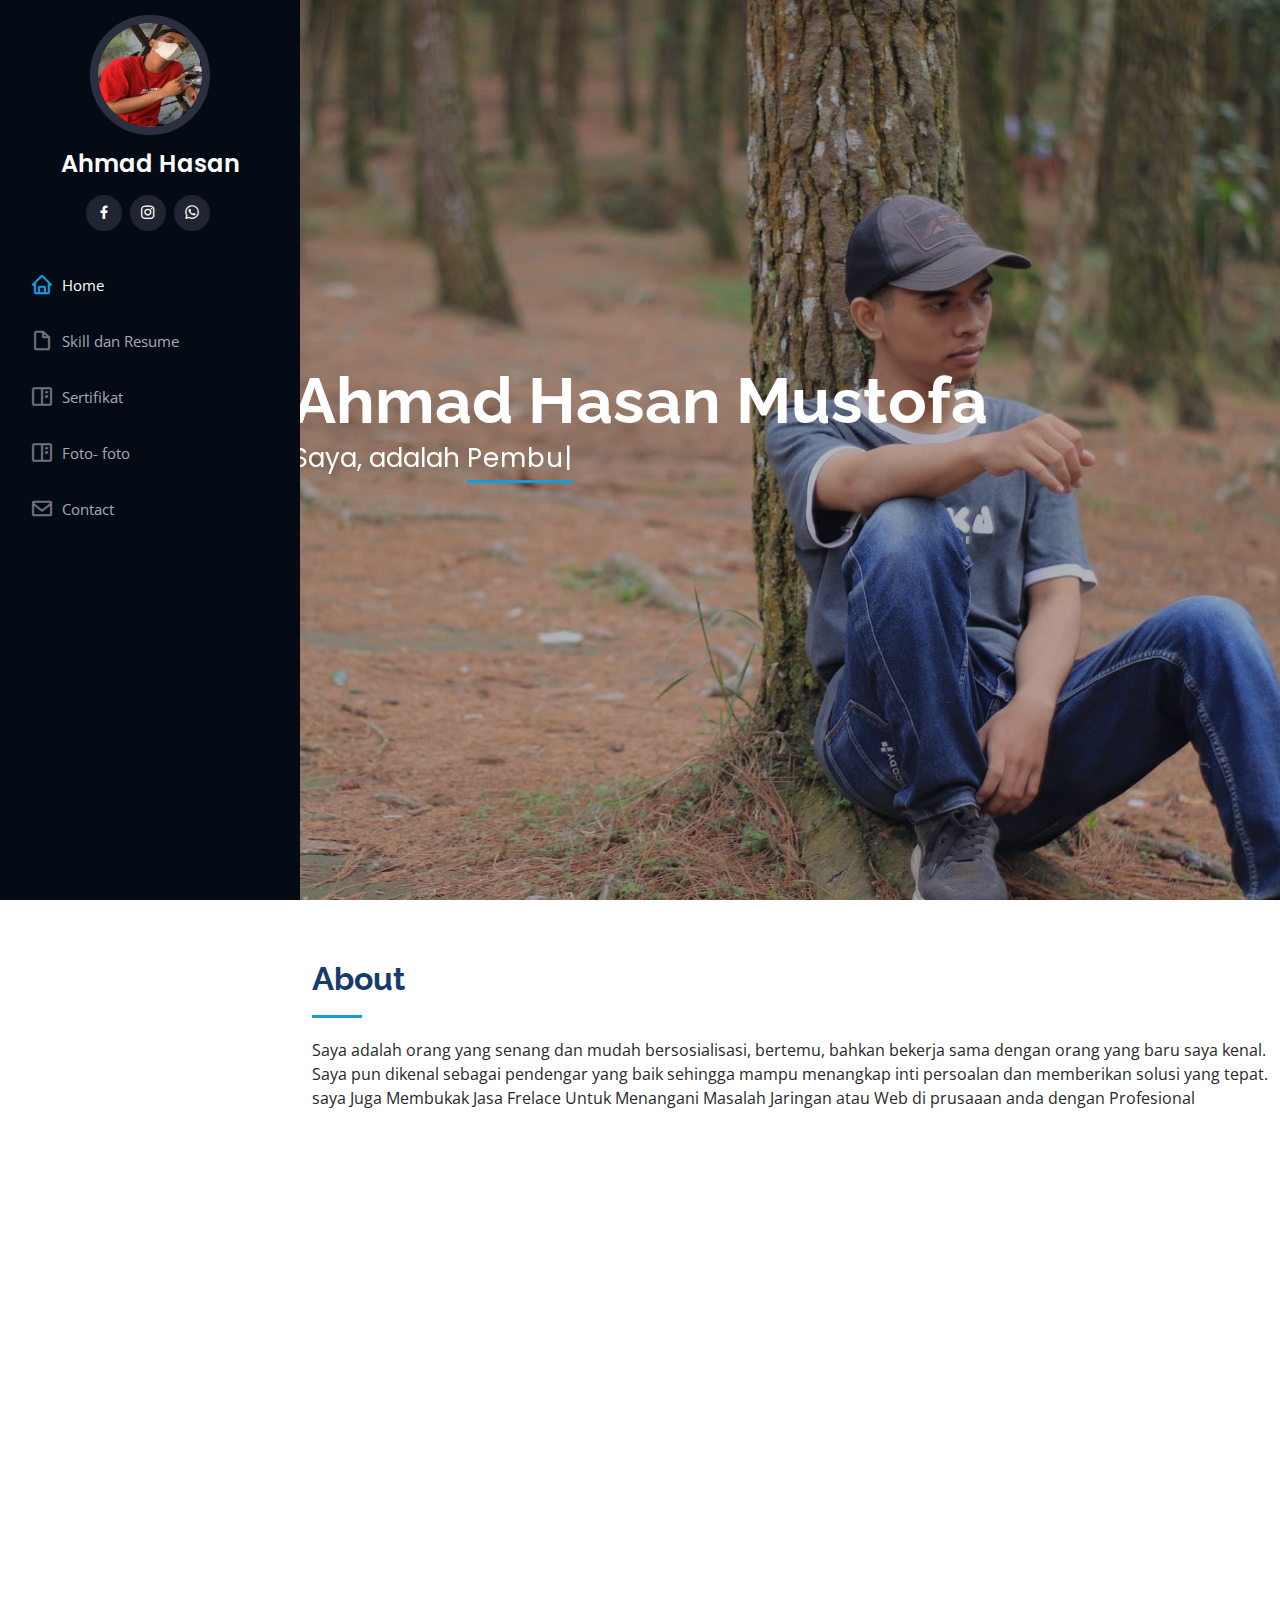
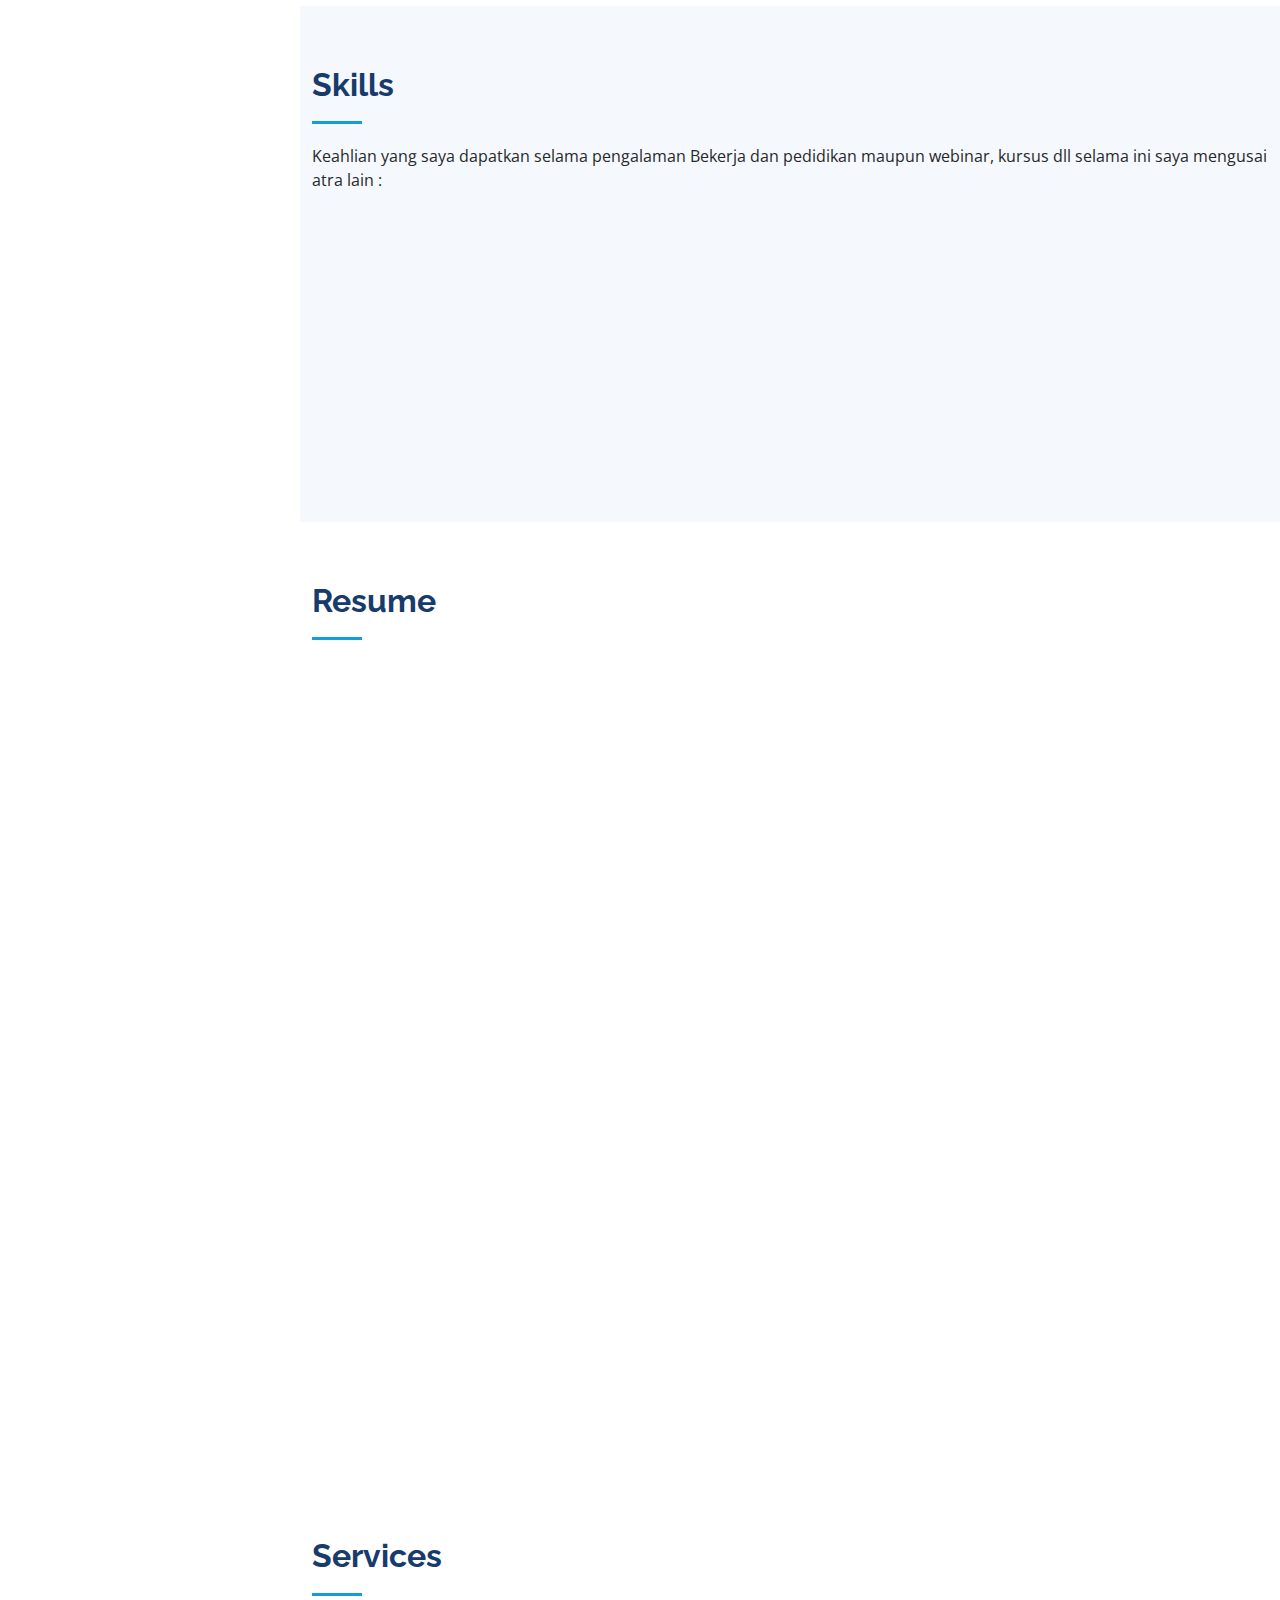
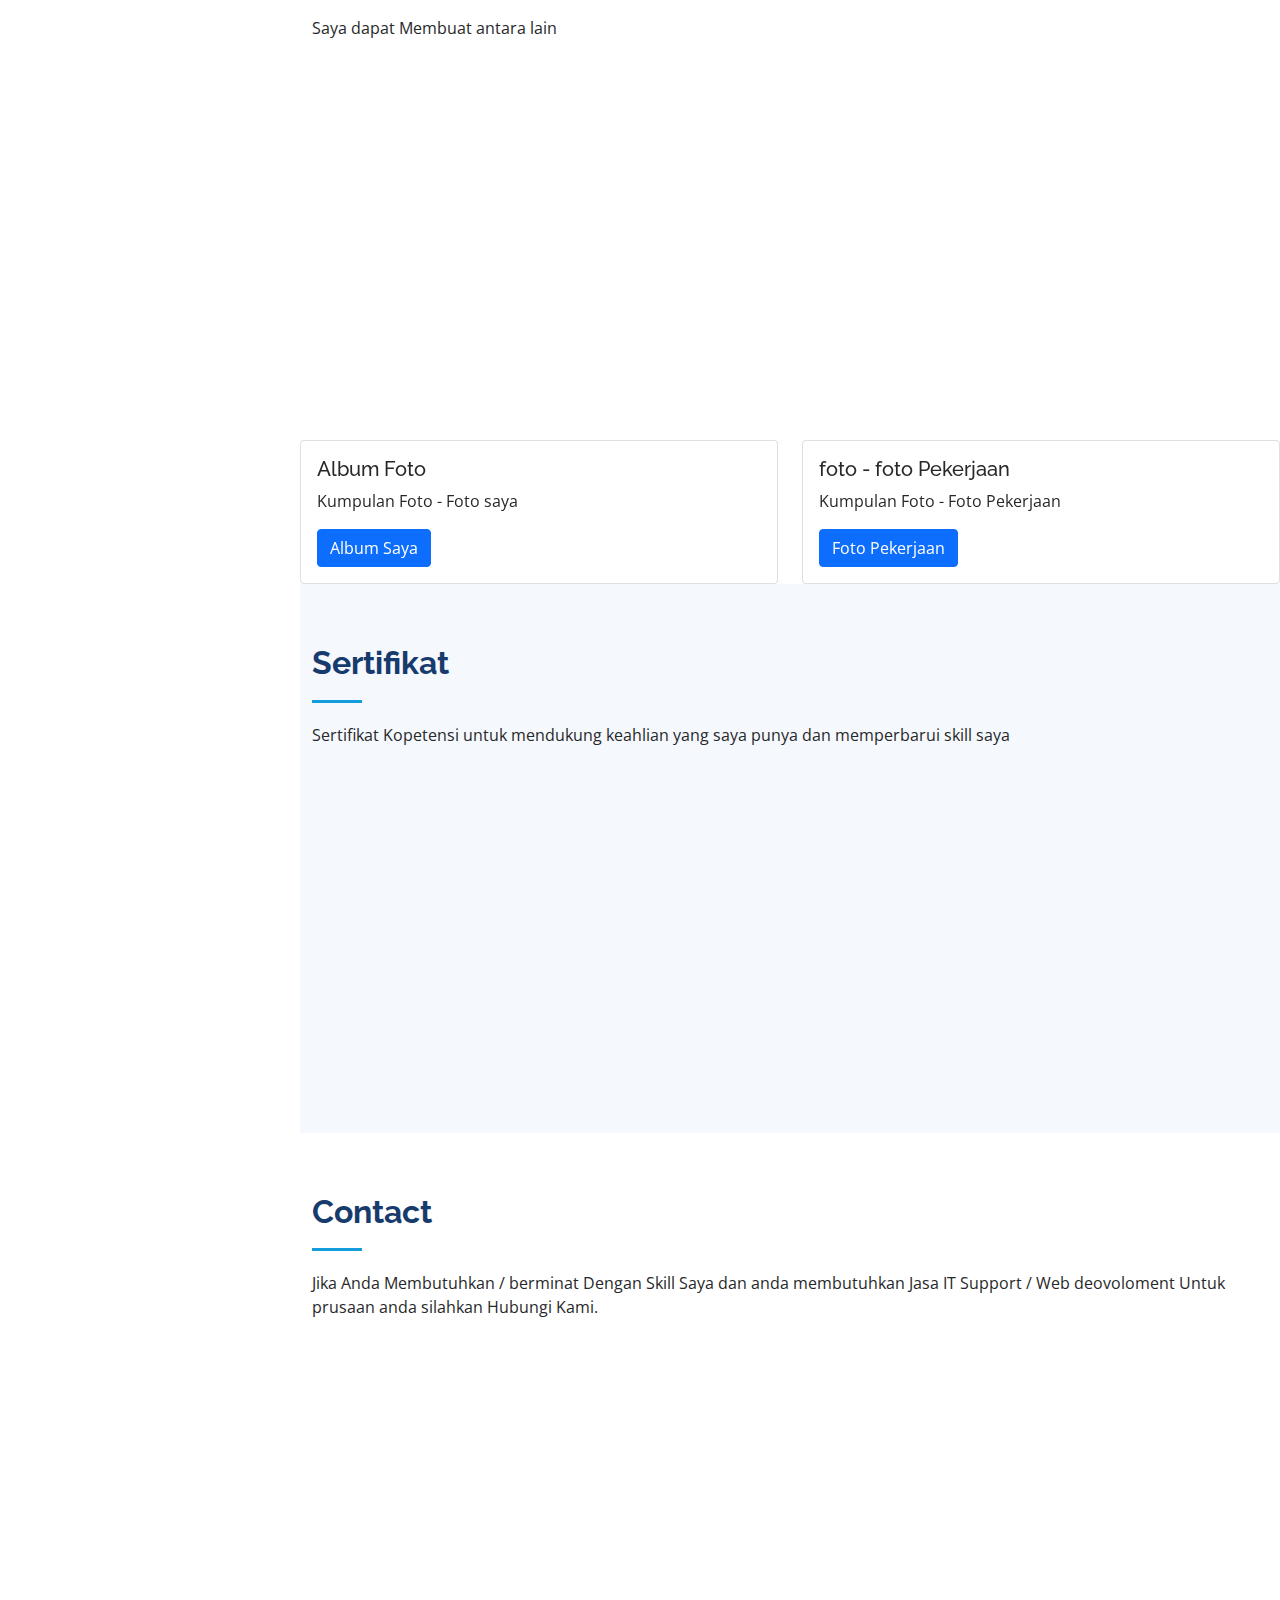
==== index.html @ 173250ea "menambahkan file" ====
<!DOCTYPE html>
<html lang="en">

<head>
  <meta charset="utf-8">
  <meta content="width=device-width, initial-scale=1.0" name="viewport">

  <title>Ahmad Hasan Mustofa</title>
  <meta content="Membuat Website Developer, IT Support dan Jaringan lokal daerah Sukoharjo, Solo dan Jawa Tengah " name="description">
  <meta content="IT SUPORT dan WEB Developer di Sukoharjo dan Solo " name="keywords">

  <!-- Favicons -->
  <link href="assets/img/favicon.png" rel="icon">
  <link href="assets/img/apple-touch-icon.png" rel="apple-touch-icon">

  <!-- Google Fonts -->
  <link href="https://fonts.googleapis.com/css?family=Open+Sans:300,300i,400,400i,600,600i,700,700i|Raleway:300,300i,400,400i,500,500i,600,600i,700,700i|Poppins:300,300i,400,400i,500,500i,600,600i,700,700i" rel="stylesheet">

  <!-- Vendor CSS Files -->
  <link href="assets/vendor/aos/aos.css" rel="stylesheet">
  <link href="assets/vendor/bootstrap/css/bootstrap.min.css" rel="stylesheet">
  <link href="assets/vendor/bootstrap-icons/bootstrap-icons.css" rel="stylesheet">
  <link href="assets/vendor/boxicons/css/boxicons.min.css" rel="stylesheet">
  <link href="assets/vendor/glightbox/css/glightbox.min.css" rel="stylesheet">
  <link href="assets/vendor/swiper/swiper-bundle.min.css" rel="stylesheet">

  <!-- Template Main CSS File -->
  <link href="assets/css/style2.css" rel="stylesheet">

</head>

<body>

  <!-- ======= Mobile nav toggle button ======= -->
  <i class="bi bi-list mobile-nav-toggle d-xl-none"></i>

  <!-- ======= Header ======= -->
  <header id="header">
    <div class="d-flex flex-column">

      <div class="profile">
        <img src="assets/img/Home/hasan2.jpg" alt="" class="img-fluid rounded-circle">
        <h1 class="text-light"><a href="index.html">Ahmad Hasan</a></h1>
        <div class="social-links mt-3 text-center">
          <a href="https://www.facebook.com/hasan.tjah.anarkiz" target='_blank'class="facebook"><i class="bx bxl-facebook"></i></a>
          <a href="https://www.instagram.com/hasanlagi/"target='_blank' class="instagram"><i class="bx bxl-instagram"></i></a>
          <a href="https://api.whatsapp.com/send?phone=+6282223122788&text=Halo%20saya%20dapat%20nomer%20dari%20web"target='_blank' class="whatsapp"><i class="bx bxl-whatsapp"></i></a>
        </div>
      </div>

      <nav id="navbar" class="nav-menu navbar">
        <ul>
          <li><a href="#hero" class="nav-link scrollto active"><i class="bx bx-home"></i> <span>Home</span></a></li>
          <li><a href="#skills" class="nav-link scrollto"><i class="bx bx-file-blank"></i> <span>Skill dan Resume</span></a></li>
          <li><a href="#portfolio" class="nav-link scrollto"><i class="bx bx-book-content"></i> <span>Sertifikat</span></a></li>
          <li><a href="fotosaya.html" class="nav-link scrollto"><i class="bx bx-book-content"></i> <span>Foto- foto</span></a></li>
          <li><a href="#contact" class="nav-link scrollto"><i class="bx bx-envelope"></i> <span>Contact</span></a></li>
        </ul>
      </nav><!-- .nav-menu -->
    </div>
  </header><!-- End Header -->

  <!-- ======= Hero Section ======= -->
  <section id="hero" class="d-flex flex-column justify-content-center align-items-center">
    <div class="hero-container" data-aos="fade-in">
      <h1>Ahmad Hasan Mustofa</h1>
      <p>Saya, adalah <span class="typed" data-typed-items="Pembuat Website, IT Support, Networking, Web Devolopment"></span></p>
    </div>
  </section><!-- End Hero -->

  <main id="main">

    <!-- ======= About Section ======= -->
    <section id="about" class="about">
      <div class="container">

        <div class="section-title">
          <h2>About</h2>
          <p>Saya adalah orang yang senang dan mudah bersosialisasi, bertemu, bahkan bekerja sama dengan orang yang baru saya kenal. Saya pun dikenal sebagai pendengar yang baik sehingga mampu menangkap inti persoalan dan memberikan solusi yang tepat.</p>
          <p> saya Juga Membukak Jasa Frelace Untuk Menangani Masalah Jaringan atau Web di prusaaan anda dengan Profesional </p>       
        </div>
        </div>

        <div class="row">
          <div class="col-lg-4" data-aos="fade-right">
            <img src="assets/img/Home/profil.jpg" class="img-fluid" alt="">
          </div>
          <div class="col-lg-8 pt-4 pt-lg-0 content" data-aos="fade-left">
            <h3>IT Support &amp; Web Developer.</h3>
            <p class="fst-italic">
              saya adalah Web Developed dan IT Suport , yang Mempunyai Skill dalam Bidang website dan Networking  dan Keamnaan Di bidang Jaringan 
           ,,Jika Anda Membutuhkan Jasa Saya Silahkan Hubungi Saya Dengan contact Saya nomer Di bawah Atau email di bawah ini
            </p>
            <div class="row">
              <div class="col-lg-6">
                <ul>
                  <li><i class="bi bi-chevron-right"></i> <strong>Birthday:</strong> <span>30 November 2000</span></li>
                  <li><i class="bi bi-chevron-right"></i> <strong>Website:</strong> <span>ahmadhasan.my.id</span></li>
                  <li><i class="bi bi-chevron-right"></i> <strong>age:</strong> <span>20</span></li>
                  <li><i class="bi bi-chevron-right"></i> <strong>City:</strong> <span>Sukoharjo, Jawa Tengah</span></li>
                </ul>
              </div>
              <div class="col-lg-6">
                <ul>
                  <li><i class="bi bi-chevron-right"></i> <strong>Phone</strong> <span>082223122788</span></li>
                  <li><i class="bi bi-chevron-right"></i> <strong>email 1</strong> <span>email@ahmadhasan.my.id</span></li>
                  <li><i class="bi bi-chevron-right"></i> <strong>email 2</strong> <span>adhasan02@gmail.com</span></li>
                  <li><i class="bi bi-chevron-right"></i> <strong>Freelance:</strong> <span>Available</span></li>
                </ul>
              </div>
            </div>
            <p>
              Itu Sekilas Dari daftar Riwayat Saya Jika Bapak/ ibuk masih ingin mengetahui Lebih banyak silahkan Download CV Saya di bawah Ini .
            </p>
           
          <a class="btn btn-primary" href="https://drive.google.com/file/d/1rYKTp8DIFWR2DhjDLa9i8Gs9VUdylpmI/view?usp=sharing"target='_blank' role="button">Lihat / Download CV Saya</a>
          </div>
        </div>
         
      </div>
    </section><!-- End About Section -->

    <!-- ======= Skills Section ======= -->
    <section id="skills" class="skills section-bg">
      <div class="container">

        <div class="section-title">
          <h2>Skills</h2>
          <p>Keahlian yang saya dapatkan selama pengalaman Bekerja dan pedidikan maupun webinar, kursus dll selama ini saya mengusai atra lain :</p>
        </div>

        <div class="row skills-content">

          <div class="col-lg-6" data-aos="fade-up">

            <div class="progress">
              <span class="skill">HTML <i class="val">100%</i></span>
              <div class="progress-bar-wrap">
                <div class="progress-bar" role="progressbar" aria-valuenow="100" aria-valuemin="0" aria-valuemax="100"></div>
              </div>
            </div>

            <div class="progress">
              <span class="skill">CSS <i class="val">90%</i></span>
              <div class="progress-bar-wrap">
                <div class="progress-bar" role="progressbar" aria-valuenow="90" aria-valuemin="0" aria-valuemax="100"></div>
              </div>
            </div>

           <div class="progress">
              <span class="skill">PHP <i class="val">90%</i></span>
              <div class="progress-bar-wrap">
                <div class="progress-bar" role="progressbar" aria-valuenow="90" aria-valuemin="0" aria-valuemax="100"></div>
              </div>
            </div>

            <div class="progress">
              <span class="skill">JavaScript <i class="val">75%</i></span>
              <div class="progress-bar-wrap">
                <div class="progress-bar" role="progressbar" aria-valuenow="75" aria-valuemin="0" aria-valuemax="100"></div>
              </div>
            </div>
          </div>

          <div class="col-lg-6" data-aos="fade-up" data-aos-delay="100">

            <div class="progress">
              <span class="skill">WordPress/CMS<i class="val">90%</i></span>
              <div class="progress-bar-wrap">
                <div class="progress-bar" role="progressbar" aria-valuenow="90" aria-valuemin="0" aria-valuemax="100"></div>
              </div>
            </div>

            <div class="progress">
              <span class="skill">Jaringan <i class="val">80%</i></span>
              <div class="progress-bar-wrap">
                <div class="progress-bar" role="progressbar" aria-valuenow="80" aria-valuemin="0" aria-valuemax="100"></div>
              </div>
            </div>

            <div class="progress">
              <span class="skill">LINUX <i class="val">80%</i></span>
              <div class="progress-bar-wrap">
                <div class="progress-bar" role="progressbar" aria-valuenow="80" aria-valuemin="0" aria-valuemax="100"></div>
              </div>
            </div>

        <div class="progress">
              <span class="skill">Mikrotik <i class="val">85%</i></span>
              <div class="progress-bar-wrap">
                <div class="progress-bar" role="progressbar" aria-valuenow="85" aria-valuemin="0" aria-valuemax="100"></div>
          </div>

        </div>

      </div>
    </section><!-- End Skills Section -->

    <!-- ======= Resume Section ======= -->
    <section id="resume" class="resume">
      <div class="container">

        <div class="section-title">
          <h2>Resume</h2>
        </div>

        <div class="row">
          <div class="col-lg-6" data-aos="fade-up">
            <h3 class="resume-title">Tentang</h3>
            <div class="resume-item pb-0">
              <h4>Ahmad Hasan Mustofa</h4>
              <p><em>Pengembang web dan IT support  </em></p>
              <ul>
              </ul>
            </div>

            <h3 class="resume-title">Pendidikan </h3>
            <div class="resume-item">
              <h4>SD MiM Sonorejo </h4>
              <h5>2007 - 2013</h5>
              <p><em>SD MIM Sonorejo Sukoharjo</em></p>
              <p>Saya Belajaar Di SD selama 6 Tahun dengan nilai </p>
            </div>
            <div class="resume-item">
              <h4>SMP Muhammadiya 1 Sukoharjo</h4>
              <h5>2013 - 2016</h5>
              <p><em>Sekolah Swasta </em></p>
              <p>saya menempuh Pendidikan SMP selama 3 tahun </p>
            </div>
            <div class="resume-item">
              <h4>SMK Muhammadiya 1 Sukoharjo</h4>
              <h5>2016 - 2019</h5>
              <p><em>Sekolah Swasta </em></p>
              <p>saya menempuh Pendidikan SMK  selama 3 tahun </p>
            </div>
          </div>
          <div class="col-lg-6" data-aos="fade-up" data-aos-delay="100">
            <h3 class="resume-title"> </h3>
            <div class="resume-item">
              <h4>Kuliah Universitas Duta Bangsa</h4>
              <h5>2020 - sekarang</h5>
              <p><em>UDB Teknik Informatika </em></p>
              <ul>
                <li>Sekarang saya Kuliah Di universitas Duta Bangsa Mengambil Jurusan Teknik Informatika S1</li>
                <li> saya mengabil Kuliah Malam Karena saya kuliah di sambil kerja </li>

              </ul>
            </div>
            <h3 class="resume-title"> Pekerjaan </h3>
            <div class="resume-item">
              <h4>Staff Oprator CNC </h4>
              <h5>2019 - 2020</h5>
              <p><em>Saya bekerja perdana menjadi oprator cnc</em></p>
              <ul>
                <li>Saya bekerja selama 1 tahun di PT COVEMORE INTERNASIONAL INDONESIA sebagai oprator mesin cnc.</li>
              </ul>
            </div>
            <div class="resume-item">
              <h4>Staff IT dan networking </h4>
              <h5>2020 - sampe sekarang </h5>
              <p><em>Saya bekerja sebagai netwoking dan web debug</em></p>
              <ul>
                <li>Saya Bekerja selaa 1 tahun lebih di Solofiber sebagai staff IT </li>
          </div>
        </div>

      </div>
    </section><!-- End Resume Section -->


    <!-- ======= Services Section ======= -->
    <section id="services" class="services">
      <div class="container">

        <div class="section-title">
          <h2>Services</h2>
          <p>Saya dapat Membuat antara lain</p>
        </div>

        <div class="row">
          <div class="col-lg-4 col-md-6 icon-box" data-aos="fade-up">
            <div class="icon"><i class="bi bi-briefcase"></i></div>
            <h4 class="title"><a href="">Membuat Sistem Jaringan Lokal </a></h4>
            <p class="description">membuat Sistem jaringan LOcal satu kantor dengan lAN dan JAringan wireless .</p>
          </div>
          <div class="col-lg-4 col-md-6 icon-box" data-aos="fade-up" data-aos-delay="100">
            <div class="icon"><i class="bi bi-card-checklist"></i></div>
            <h4 class="title"><a href="">Membuat Server </a></h4>
            <p class="description">Membulding server dengan basis linux server / windows server </p>
          </div>
          <div class="col-lg-4 col-md-6 icon-box" data-aos="fade-up" data-aos-delay="200">
            <div class="icon"><i class="bi bi-bar-chart"></i></div>
            <h4 class="title"><a href="">Set Up Mikrotik</a></h4>
            <p class="description">Setting Mikrotik dari awal Sampai running dengan settingan basic hingga pro </p>
          </div>
          <div class="col-lg-4 col-md-6 icon-box" data-aos="fade-up" data-aos-delay="300">
            <div class="icon"><i class="bi bi-binoculars"></i></div>
            <h4 class="title"><a href="">membuat website </a></h4>
            <p class="description">membuat website toko online / promosi perusahaan yang anda miliki </p>
          </div>
          <div class="col-lg-4 col-md-6 icon-box" data-aos="fade-up" data-aos-delay="400">
            <div class="icon"><i class="bi bi-brightness-high"></i></div>
            <h4 class="title"><a href="">Keamanan Jaringan </a></h4>
            <p class="description">memperkuat Keamanan di dalam jaringan anda agar tidak gampang diretas oleh orang lain </p>
          </div>
          <div class="col-lg-4 col-md-6 icon-box" data-aos="fade-up" data-aos-delay="500">
            <div class="icon"><i class="bi bi-calendar4-week"></i></div>
            <h4 class="title"><a href="">memperbaiki website </a></h4>
            <p class="description">saya juga dapat memperbaiki website yang sudah lamban atau di hack seorang</p>
          </div>
        </div>

      </div>
    </section><!-- End Services Section -->

    <!--start Buton Foto-->
    <div class="row">
  <div class="col-sm-6">
    <div class="card">
      <div class="card-body">
        <h5 class="card-title">Album Foto </h5>
        <p class="card-text">Kumpulan Foto - Foto saya </p>
        <a href="#" class="btn btn-primary">Album Saya</a>
      </div>
    </div>
  </div>
  <div class="col-sm-6">
    <div class="card">
      <div class="card-body">
        <h5 class="card-title">foto - foto Pekerjaan </h5>
        <p class="card-text">Kumpulan Foto - Foto Pekerjaan </p>
        <a href="fotopekerjaan.html" class="btn btn-primary">Foto Pekerjaan </a>
      </div>
    </div>
  </div>
</div>
    <!--end buton foto -->

    <!-- ======= Portfolio Section ======= -->
    <section id="portfolio" class="portfolio section-bg">
      <div class="container">

        <div class="section-title">
          <h2>Sertifikat</h2>
          <p>Sertifikat Kopetensi untuk mendukung keahlian yang saya punya dan memperbarui skill saya </p>
        </div>

        <div class="row" data-aos="fade-up">
          <div class="col-lg-12 d-flex justify-content-center">
            <ul id="portfolio-flters">
            </ul>
          </div>
        </div>

        <div class="row portfolio-container" data-aos="fade-up" data-aos-delay="100">

          <div class="col-lg-4 col-md-6 portfolio-item filter-app">
            <div class="portfolio-wrap">
              <img src="assets/img/sertifikat/sertifikat1.png" class="img-fluid" alt="">
              <div class="portfolio-links">
                <a href="assets/img/sertifikat/sertifikat1.png" data-gallery="portfolioGallery" class="portfolio-lightbox" title="sertifikat 1"><i class="bx bx-plus"></i></a>
              </div>
            </div>
          </div>

          <div class="col-lg-4 col-md-6 portfolio-item filter-web">
            <div class="portfolio-wrap">
              <img src="assets/img/sertifikat/sertifikat2.png" class="img-fluid" alt="">
              <div class="portfolio-links">
                <a href="assets/img/sertifikat/sertifikat2.png" data-gallery="portfolioGallery" class="portfolio-lightbox" title="sertifikat 2"><i class="bx bx-plus"></i></a>
              </div>
            </div>
          </div>

          <div class="col-lg-4 col-md-6 portfolio-item filter-web">
            <div class="portfolio-wrap">
              <img src="assets/img/sertifikat/sertifikat3.jpg" class="img-fluid" alt="">
              <div class="portfolio-links">
                <a href="assets/img/sertifikat/sertifikat3.jpg" data-gallery="portfolioGallery" class="portfolio-lightbox" title="TOIC"><i class="bx bx-plus"></i></a>
              </div>
            </div>
          </div>


              </div>
            </div>
          </div>

        </div>

      </div>
    </section><!-- End Portfolio Section -->


    <!-- ======= Contact Section ======= -->
    <section id="contact" class="contact">
      <div class="container">

        <div class="section-title">
          <h2>Contact</h2>
          <p>Jika Anda Membutuhkan / berminat Dengan Skill Saya dan anda membutuhkan Jasa IT Support / Web deovoloment Untuk prusaan anda silahkan Hubungi Kami.</p>
        </div>

        <div class="row" data-aos="fade-in">

          <div class="col-lg-5 d-flex align-items-stretch">
            <div class="info">
              <div class="address">
                <i class="bi bi-geo-alt"></i>
                <h4>Location:</h4>
                <p>Sukoharjo , Kab. Sukoharjo , Jawa Tengah </p>
              </div>

              <div class="email">
                <i class="bi bi-envelope"></i>
                <h4>Email 1 :</h4>
                <p>email@ahmadhasan.my.id</p>
              </div>

              <div class="email">
                <i class="bi bi-envelope"></i>
                <h4>email 2 :</h4>
                <p>adhasan02@gmail.com</p>
              </div>

              
            </div>

          </div>

          <div class="col-lg-7 mt-5 mt-lg-0 d-flex align-items-stretch">
            <div class="info">
              <div class="phone">
                <i class="bi bi-phone"></i>
                <h4>Nomer :</h4>
                <p>082223122788</p>
              </div>

              <div class="Phone">
                <i class="bi bi-whatsapp"></i>
                <h4>whatsapp:</h4>
                <p>082223122788</p>
              </div>

              <div class="phone">
                <i class="bi bi-telegram"></i>
                <h4>id telegram:</h4>
                <p>@hasanlagi</p>
              </div>

             
            </div>

            </form>
          </div>

        </div>

      </div>
    </section><!-- End Contact Section -->

  </main><!-- End #main -->

  <a href="#" class="back-to-top d-flex align-items-center justify-content-center"><i class="bi bi-arrow-up-short"></i></a>

  <!-- Vendor JS Files -->
  <script src="assets/vendor/aos/aos.js"></script>
  <script src="assets/vendor/bootstrap/js/bootstrap.bundle.min.js"></script>
  <script src="assets/vendor/glightbox/js/glightbox.min.js"></script>
  <script src="assets/vendor/isotope-layout/isotope.pkgd.min.js"></script>
  <script src="assets/vendor/php-email-form/validate.js"></script>
  <script src="assets/vendor/purecounter/purecounter.js"></script>
  <script src="assets/vendor/swiper/swiper-bundle.min.js"></script>
  <script src="assets/vendor/typed.js/typed.min.js"></script>
  <script src="assets/vendor/waypoints/noframework.waypoints.js"></script>

  <!-- Template Main JS File -->
  <script src="assets/js/main.js"></script>

</body>

</html>
---- assets/css/style2.css ----
/**
* Template Name: iPortfolio - v3.3.0
* Template URL: https://bootstrapmade.com/iportfolio-bootstrap-portfolio-websites-template/
* Author: BootstrapMade.com
* License: https://bootstrapmade.com/license/
*/

/*--------------------------------------------------------------
# General
--------------------------------------------------------------*/
body {
    font-family: "Open Sans", sans-serif;
    color: #272829;
  }
  
  a {
    color: #149ddd;
    text-decoration: none;
  }
  
  a:hover {
    color: #37b3ed;
    text-decoration: none;
  }
  
  h1, h2, h3, h4, h5, h6 {
    font-family: "Raleway", sans-serif;
  }
  
  /*--------------------------------------------------------------
  # Back to top button
  --------------------------------------------------------------*/
  .back-to-top {
    position: fixed;
    visibility: hidden;
    opacity: 0;
    right: 15px;
    bottom: 15px;
    z-index: 996;
    background: #149ddd;
    width: 40px;
    height: 40px;
    border-radius: 50px;
    transition: all 0.4s;
  }
  
  .back-to-top i {
    font-size: 28px;
    color: #fff;
    line-height: 0;
  }
  
  .back-to-top:hover {
    background: #2eafec;
    color: #fff;
  }
  
  .back-to-top.active {
    visibility: visible;
    opacity: 1;
  }
  
  /*--------------------------------------------------------------
  # Header
  --------------------------------------------------------------*/
  #header {
    position: fixed;
    top: 0;
    left: 0;
    bottom: 0;
    width: 300px;
    transition: all ease-in-out 0.5s;
    z-index: 9997;
    transition: all 0.5s;
    padding: 0 15px;
    background: #040b14;
    overflow-y: auto;
  }
  
  #header .profile img {
    margin: 15px auto;
    display: block;
    width: 120px;
    border: 8px solid #2c2f3f;
  }
  
  #header .profile h1 {
    font-size: 24px;
    margin: 0;
    padding: 0;
    font-weight: 600;
    -moz-text-align-last: center;
    text-align-last: center;
    font-family: "Poppins", sans-serif;
  }
  
  #header .profile h1 a, #header .profile h1 a:hover {
    color: #fff;
    text-decoration: none;
  }
  
  #header .profile .social-links a {
    font-size: 18px;
    display: inline-block;
    background: #212431;
    color: #fff;
    line-height: 1;
    padding: 8px 0;
    margin-right: 4px;
    border-radius: 50%;
    text-align: center;
    width: 36px;
    height: 36px;
    transition: 0.3s;
  }
  
  #header .profile .social-links a:hover {
    background: #149ddd;
    color: #fff;
    text-decoration: none;
  }
  
  #main {
    margin-left: 300px;
  }
  
  @media (max-width: 1199px) {
    #header {
      left: -300px;
    }
    #main {
      margin-left: 0;
    }
  }
  
  /*--------------------------------------------------------------
  # Navigation Menu
  --------------------------------------------------------------*/
  /* Desktop Navigation */
  .nav-menu {
    padding: 30px 0 0 0;
  }
  
  .nav-menu * {
    margin: 0;
    padding: 0;
    list-style: none;
  }
  
  .nav-menu > ul > li {
    position: relative;
    white-space: nowrap;
  }
  
  .nav-menu a, .nav-menu a:focus {
    display: flex;
    align-items: center;
    color: #a8a9b4;
    padding: 12px 15px;
    margin-bottom: 8px;
    transition: 0.3s;
    font-size: 15px;
  }
  
  .nav-menu a i, .nav-menu a:focus i {
    font-size: 24px;
    padding-right: 8px;
    color: #6f7180;
  }
  
  .nav-menu a:hover, .nav-menu .active, .nav-menu .active:focus, .nav-menu li:hover > a {
    text-decoration: none;
    color: #fff;
  }
  
  .nav-menu a:hover i, .nav-menu .active i, .nav-menu .active:focus i, .nav-menu li:hover > a i {
    color: #149ddd;
  }
  
  /* Mobile Navigation */
  .mobile-nav-toggle {
    position: fixed;
    right: 15px;
    top: 15px;
    z-index: 9998;
    border: 0;
    font-size: 24px;
    transition: all 0.4s;
    outline: none !important;
    background-color: #149ddd;
    color: #fff;
    width: 40px;
    height: 40px;
    display: inline-flex;
    align-items: center;
    justify-content: center;
    line-height: 0;
    border-radius: 50px;
    cursor: pointer;
  }
  
  .mobile-nav-active {
    overflow: hidden;
  }
  
  .mobile-nav-active #header {
    left: 0;
  }
  
  /*--------------------------------------------------------------
  # Hero Section
  --------------------------------------------------------------*/
  #hero {
    width: 100%;
    height: 100vh;
    background: url("../img/Home/home-bg.JPG") top center;
    background-size: cover;
  }
  
  #hero:before {
    content: "";
    background: rgba(5, 13, 24, 0.3);
    position: absolute;
    bottom: 0;
    top: 0;
    left: 0;
    right: 0;
    z-index: 1;
  }
  
  #hero .hero-container {
    position: relative;
    z-index: 2;
    min-width: 300px;
  }
  
  #hero h1 {
    margin: 0 0 10px 0;
    font-size: 64px;
    font-weight: 700;
    line-height: 56px;
    color: #fff;
  }
  
  #hero p {
    color: #fff;
    margin-bottom: 50px;
    font-size: 26px;
    font-family: "Poppins", sans-serif;
  }
  
  #hero p span {
    color: #fff;
    padding-bottom: 4px;
    letter-spacing: 1px;
    border-bottom: 3px solid #149ddd;
  }
  
  @media (min-width: 1024px) {
    #hero {
      background-attachment: fixed;
    }
  }
  
  @media (max-width: 768px) {
    #hero h1 {
      font-size: 28px;
      line-height: 36px;
    }
    #hero h2 {
      font-size: 18px;
      line-height: 24px;
      margin-bottom: 30px;
    }
  }
  
  /*--------------------------------------------------------------
  # Sections General
  --------------------------------------------------------------*/
  section {
    padding: 60px 0;
    overflow: hidden;
  }
  
  .section-bg {
    background: #f5f8fd;
  }
  
  .section-title {
    padding-bottom: 30px;
  }
  
  .section-title h2 {
    font-size: 32px;
    font-weight: bold;
    margin-bottom: 20px;
    padding-bottom: 20px;
    position: relative;
    color: #173b6c;
  }
  
  .section-title h2::after {
    content: '';
    position: absolute;
    display: block;
    width: 50px;
    height: 3px;
    background: #149ddd;
    bottom: 0;
    left: 0;
  }
  
  .section-title p {
    margin-bottom: 0;
  }
  
  /*--------------------------------------------------------------
  # About
  --------------------------------------------------------------*/
  .about .content h3 {
    font-weight: 700;
    font-size: 26px;
    color: #173b6c;
  }
  
  .about .content ul {
    list-style: none;
    padding: 0;
  }
  
  .about .content ul li {
    margin-bottom: 20px;
    display: flex;
    align-items: center;
  }
  
  .about .content ul strong {
    margin-right: 10px;
  }
  
  .about .content ul i {
    font-size: 16px;
    margin-right: 5px;
    color: #149ddd;
    line-height: 0;
  }
  
  .about .content p:last-child {
    margin-bottom: 0;
  }
  
  /*--------------------------------------------------------------
  # Facts
  --------------------------------------------------------------*/
  .facts {
    padding-bottom: 30px;
  }
  
  .facts .count-box {
    padding: 30px;
    width: 100%;
  }
  
  .facts .count-box i {
    display: block;
    font-size: 44px;
    color: #149ddd;
    float: left;
    line-height: 0;
  }
  
  .facts .count-box span {
    font-size: 48px;
    line-height: 40px;
    display: block;
    font-weight: 700;
    color: #050d18;
    margin-left: 60px;
  }
  
  .facts .count-box p {
    padding: 15px 0 0 0;
    margin: 0 0 0 60px;
    font-family: "Raleway", sans-serif;
    font-size: 14px;
    color: #122f57;
  }
  
  .facts .count-box a {
    font-weight: 600;
    display: block;
    margin-top: 20px;
    color: #122f57;
    font-size: 15px;
    font-family: "Poppins", sans-serif;
    transition: ease-in-out 0.3s;
  }
  
  .facts .count-box a:hover {
    color: #1f5297;
  }
  
  /*--------------------------------------------------------------
  # Akills
  --------------------------------------------------------------*/
  .skills .progress {
    height: 60px;
    display: block;
    background: none;
    border-radius: 0;
  }
  
  .skills .progress .skill {
    padding: 0;
    margin: 0 0 6px 0;
    text-transform: uppercase;
    display: block;
    font-weight: 600;
    font-family: "Poppins", sans-serif;
    color: #050d18;
  }
  
  .skills .progress .skill .val {
    float: right;
    font-style: normal;
  }
  
  .skills .progress-bar-wrap {
    background: #dce8f8;
    height: 10px;
  }
  
  .skills .progress-bar {
    width: 1px;
    height: 10px;
    transition: .9s;
    background-color: #149ddd;
  }
  
  /*--------------------------------------------------------------
  # Resume
  --------------------------------------------------------------*/
  .resume .resume-title {
    font-size: 26px;
    font-weight: 700;
    margin-top: 20px;
    margin-bottom: 20px;
    color: #050d18;
  }
  
  .resume .resume-item {
    padding: 0 0 20px 20px;
    margin-top: -2px;
    border-left: 2px solid #1f5297;
    position: relative;
  }
  
  .resume .resume-item h4 {
    line-height: 18px;
    font-size: 18px;
    font-weight: 600;
    text-transform: uppercase;
    font-family: "Poppins", sans-serif;
    color: #050d18;
    margin-bottom: 10px;
  }
  
  .resume .resume-item h5 {
    font-size: 16px;
    background: #e4edf9;
    padding: 5px 15px;
    display: inline-block;
    font-weight: 600;
    margin-bottom: 10px;
  }
  
  .resume .resume-item ul {
    padding-left: 20px;
  }
  
  .resume .resume-item ul li {
    padding-bottom: 10px;
  }
  
  .resume .resume-item:last-child {
    padding-bottom: 0;
  }
  
  .resume .resume-item::before {
    content: "";
    position: absolute;
    width: 16px;
    height: 16px;
    border-radius: 50px;
    left: -9px;
    top: 0;
    background: #fff;
    border: 2px solid #1f5297;
  }
  
  /*--------------------------------------------------------------
  # Portfolio
  --------------------------------------------------------------*/
  .portfolio .portfolio-item {
    margin-bottom: 30px;
  }
  
  .portfolio #portfolio-flters {
    padding: 0;
    margin: 0 auto 35px auto;
    list-style: none;
    text-align: center;
    background: #fff;
    border-radius: 50px;
    padding: 2px 15px;
  }
  
  .portfolio #portfolio-flters li {
    cursor: pointer;
    display: inline-block;
    padding: 10px 15px 8px 15px;
    font-size: 14px;
    font-weight: 600;
    line-height: 1;
    text-transform: uppercase;
    color: #272829;
    margin-bottom: 5px;
    transition: all 0.3s ease-in-out;
  }
  
  .portfolio #portfolio-flters li:hover, .portfolio #portfolio-flters li.filter-active {
    color: #149ddd;
  }
  
  .portfolio #portfolio-flters li:last-child {
    margin-right: 0;
  }
  
  .portfolio .portfolio-wrap {
    transition: 0.3s;
    position: relative;
    overflow: hidden;
    z-index: 1;
  }
  
  .portfolio .portfolio-wrap::before {
    content: "";
    background: rgba(255, 255, 255, 0.5);
    position: absolute;
    left: 0;
    right: 0;
    top: 0;
    bottom: 0;
    transition: all ease-in-out 0.3s;
    z-index: 2;
    opacity: 0;
  }
  
  .portfolio .portfolio-wrap .portfolio-links {
    opacity: 1;
    left: 0;
    right: 0;
    bottom: -60px;
    z-index: 3;
    position: absolute;
    transition: all ease-in-out 0.3s;
    display: flex;
    justify-content: center;
  }
  
  .portfolio .portfolio-wrap .portfolio-links a {
    color: #fff;
    font-size: 28px;
    text-align: center;
    background: rgba(20, 157, 221, 0.75);
    transition: 0.3s;
    width: 50%;
  }
  
  .portfolio .portfolio-wrap .portfolio-links a:hover {
    background: rgba(20, 157, 221, 0.95);
  }
  
  .portfolio .portfolio-wrap .portfolio-links a + a {
    border-left: 1px solid #37b3ed;
  }
  
  .portfolio .portfolio-wrap:hover::before {
    top: 0;
    left: 0;
    right: 0;
    bottom: 0;
    opacity: 1;
  }
  
  .portfolio .portfolio-wrap:hover .portfolio-links {
    opacity: 1;
    bottom: 0;
  }
  
  /*--------------------------------------------------------------
  # Portfolio Details
  --------------------------------------------------------------*/
  .portfolio-details {
    padding-top: 40px;
  }
  
  .portfolio-details .portfolio-details-slider img {
    width: 100%;
  }
  
  .portfolio-details .portfolio-details-slider .swiper-pagination {
    margin-top: 20px;
    position: relative;
  }
  
  .portfolio-details .portfolio-details-slider .swiper-pagination .swiper-pagination-bullet {
    width: 12px;
    height: 12px;
    background-color: #fff;
    opacity: 1;
    border: 1px solid #149ddd;
  }
  
  .portfolio-details .portfolio-details-slider .swiper-pagination .swiper-pagination-bullet-active {
    background-color: #149ddd;
  }
  
  .portfolio-details .portfolio-info {
    padding: 30px;
    box-shadow: 0px 0 30px rgba(5, 13, 24, 0.08);
  }
  
  .portfolio-details .portfolio-info h3 {
    font-size: 22px;
    font-weight: 700;
    margin-bottom: 20px;
    padding-bottom: 20px;
    border-bottom: 1px solid #eee;
  }
  
  .portfolio-details .portfolio-info ul {
    list-style: none;
    padding: 0;
    font-size: 15px;
  }
  
  .portfolio-details .portfolio-info ul li + li {
    margin-top: 10px;
  }
  
  .portfolio-details .portfolio-description {
    padding-top: 30px;
  }
  
  .portfolio-details .portfolio-description h2 {
    font-size: 26px;
    font-weight: 700;
    margin-bottom: 20px;
  }
  
  .portfolio-details .portfolio-description p {
    padding: 0;
  }
  
  /*--------------------------------------------------------------
  # Services
  --------------------------------------------------------------*/
  .services .icon-box {
    margin-bottom: 20px;
  }
  
  .services .icon {
    float: left;
    display: flex;
    align-items: center;
    justify-content: center;
    width: 54px;
    height: 54px;
    background: #149ddd;
    border-radius: 50%;
    transition: 0.5s;
    border: 1px solid #149ddd;
  }
  
  .services .icon i {
    color: #fff;
    font-size: 24px;
    line-height: 0;
  }
  
  .services .icon-box:hover .icon {
    background: #fff;
  }
  
  .services .icon-box:hover .icon i {
    color: #149ddd;
  }
  
  .services .title {
    margin-left: 80px;
    font-weight: 700;
    margin-bottom: 15px;
    font-size: 18px;
  }
  
  .services .title a {
    color: #343a40;
  }
  
  .services .title a:hover {
    color: #149ddd;
  }
  
  .services .description {
    margin-left: 80px;
    line-height: 24px;
    font-size: 14px;
  }
  
  /*--------------------------------------------------------------
  # Testimonials
  --------------------------------------------------------------*/
  .testimonials .testimonial-item {
    box-sizing: content-box;
    text-align: center;
    min-height: 320px;
  }
  
  .testimonials .testimonial-item .testimonial-img {
    width: 90px;
    border-radius: 50%;
    margin: 0 auto;
  }
  
  .testimonials .testimonial-item h3 {
    font-size: 18px;
    font-weight: bold;
    margin: 10px 0 5px 0;
    color: #111;
  }
  
  .testimonials .testimonial-item h4 {
    font-size: 14px;
    color: #999;
    margin: 0;
  }
  
  .testimonials .testimonial-item .quote-icon-left, .testimonials .testimonial-item .quote-icon-right {
    color: #c3e8fa;
    font-size: 26px;
  }
  
  .testimonials .testimonial-item .quote-icon-left {
    display: inline-block;
    left: -5px;
    position: relative;
  }
  
  .testimonials .testimonial-item .quote-icon-right {
    display: inline-block;
    right: -5px;
    position: relative;
    top: 10px;
  }
  
  .testimonials .testimonial-item p {
    font-style: italic;
    margin: 0 15px 15px 15px;
    padding: 20px;
    background: #fff;
    position: relative;
    margin-bottom: 35px;
    border-radius: 6px;
    box-shadow: 0px 2px 15px rgba(0, 0, 0, 0.1);
  }
  
  .testimonials .testimonial-item p::after {
    content: "";
    width: 0;
    height: 0;
    border-top: 20px solid #fff;
    border-right: 20px solid transparent;
    border-left: 20px solid transparent;
    position: absolute;
    bottom: -20px;
    left: calc(50% - 20px);
  }
  
  .testimonials .swiper-pagination {
    margin-top: 20px;
    position: relative;
  }
  
  .testimonials .swiper-pagination .swiper-pagination-bullet {
    width: 12px;
    height: 12px;
    background-color: #fff;
    opacity: 1;
    border: 1px solid #149ddd;
  }
  
  .testimonials .swiper-pagination .swiper-pagination-bullet-active {
    background-color: #149ddd;
  }
  
  /*--------------------------------------------------------------
  # Contact
  --------------------------------------------------------------*/
  .contact {
    padding-bottom: 130px;
  }
  
  .contact .info {
    padding: 30px;
    background: #fff;
    width: 100%;
    box-shadow: 0 0 24px 0 rgba(0, 0, 0, 0.12);
  }
  
  .contact .info i {
    font-size: 20px;
    color: #149ddd;
    float: left;
    width: 44px;
    height: 44px;
    background: #dff3fc;
    display: flex;
    justify-content: center;
    align-items: center;
    border-radius: 50px;
    transition: all 0.3s ease-in-out;
  }
  
  .contact .info h4 {
    padding: 0 0 0 60px;
    font-size: 22px;
    font-weight: 600;
    margin-bottom: 5px;
    color: #050d18;
  }
  
  .contact .info p {
    padding: 0 0 10px 60px;
    margin-bottom: 20px;
    font-size: 14px;
    color: #173b6c;
  }
  
  .contact .info .email p {
    padding-top: 5px;
  }
  
  .contact .info .social-links {
    padding-left: 60px;
  }
  
  .contact .info .social-links a {
    font-size: 18px;
    display: inline-block;
    background: #333;
    color: #fff;
    line-height: 1;
    padding: 8px 0;
    border-radius: 50%;
    text-align: center;
    width: 36px;
    height: 36px;
    transition: 0.3s;
    margin-right: 10px;
  }
  
  .contact .info .social-links a:hover {
    background: #149ddd;
    color: #fff;
  }
  
  .contact .info .email:hover i, .contact .info .address:hover i, .contact .info .phone:hover i {
    background: #149ddd;
    color: #fff;
  }
  
  /*--------------------------------------------------------------
  # Breadcrumbs
  --------------------------------------------------------------*/
  .breadcrumbs {
    padding: 20px 0;
    background: #f9f9f9;
  }
  
  .breadcrumbs h2 {
    font-size: 26px;
    font-weight: 300;
  }
  
  .breadcrumbs ol {
    display: flex;
    flex-wrap: wrap;
    list-style: none;
    padding: 0;
    margin: 0;
    font-size: 15px;
  }
  
  .breadcrumbs ol li + li {
    padding-left: 10px;
  }
  
  .breadcrumbs ol li + li::before {
    display: inline-block;
    padding-right: 10px;
    color: #0e2442;
    content: "/";
  }
  
  @media (max-width: 768px) {
    .breadcrumbs .d-flex {
      display: block !important;
    }
    .breadcrumbs ol {
      display: block;
    }
    .breadcrumbs ol li {
      display: inline-block;
    }
  }
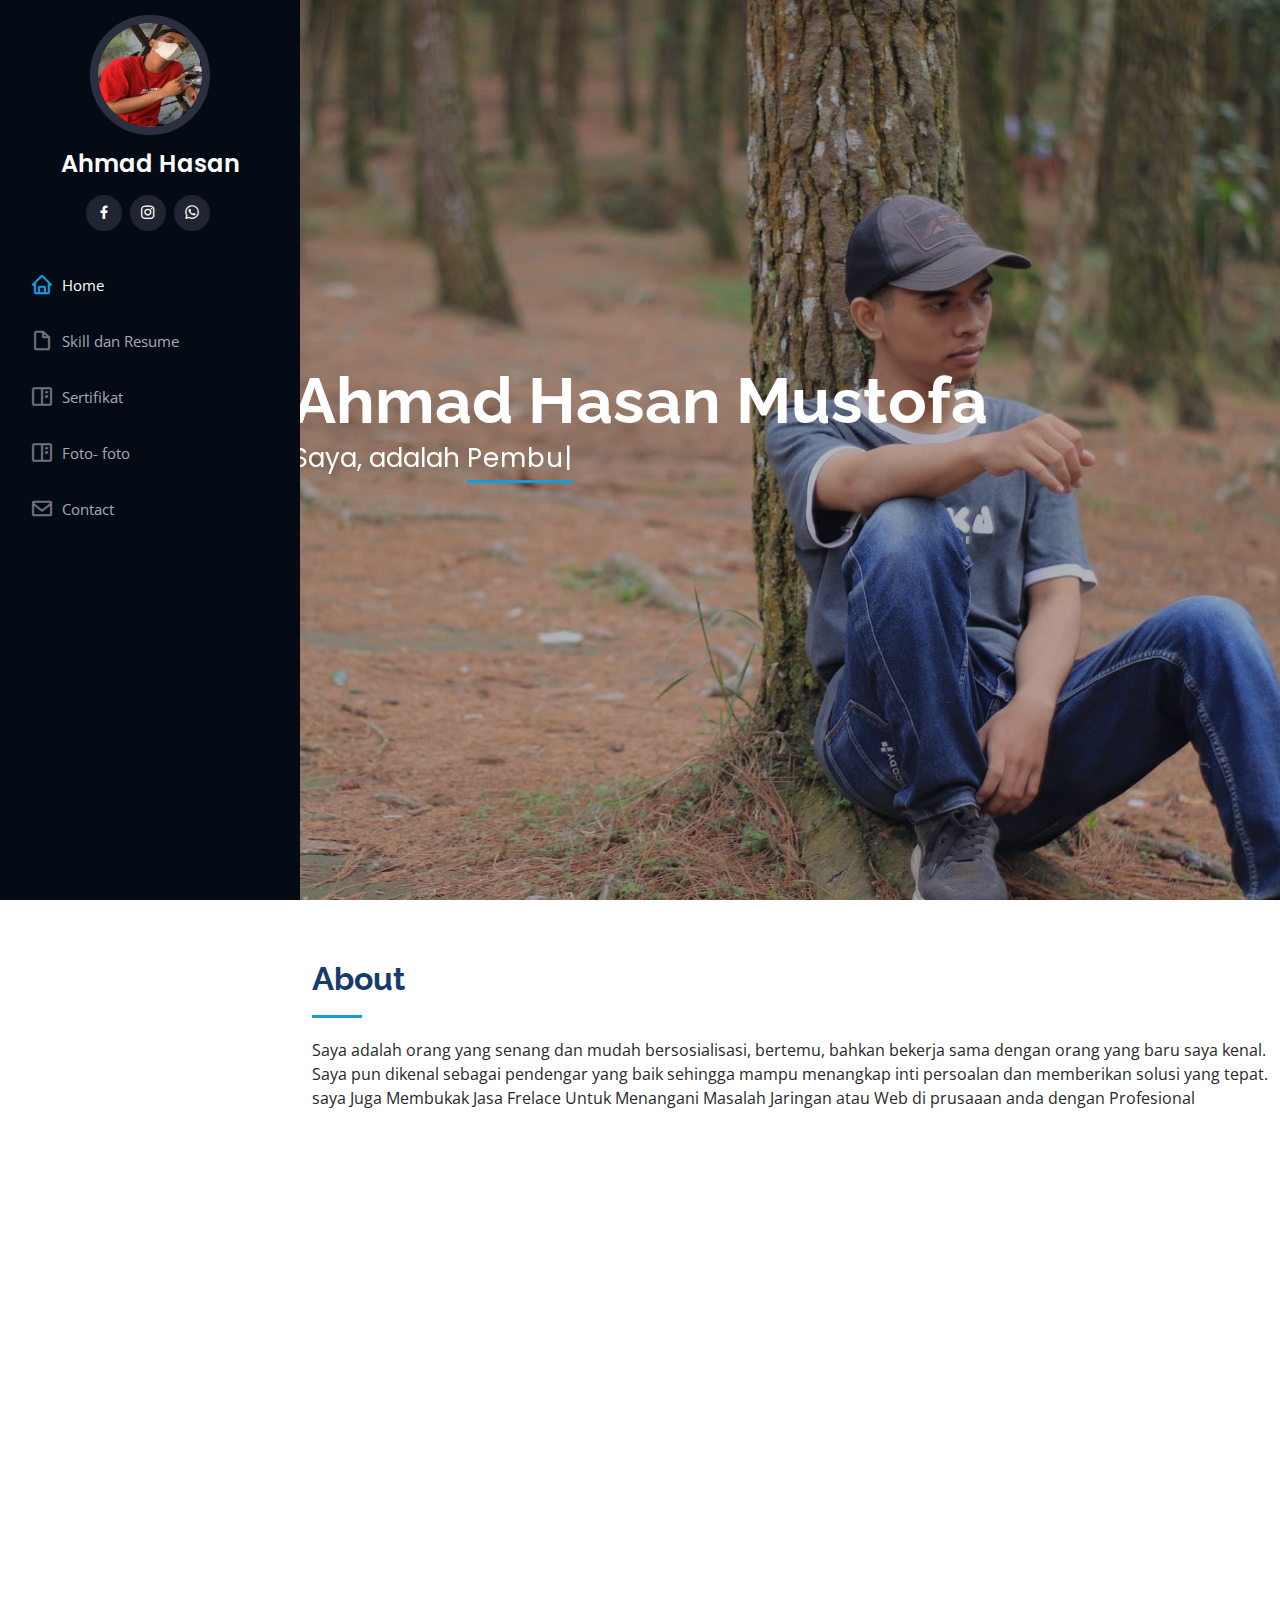
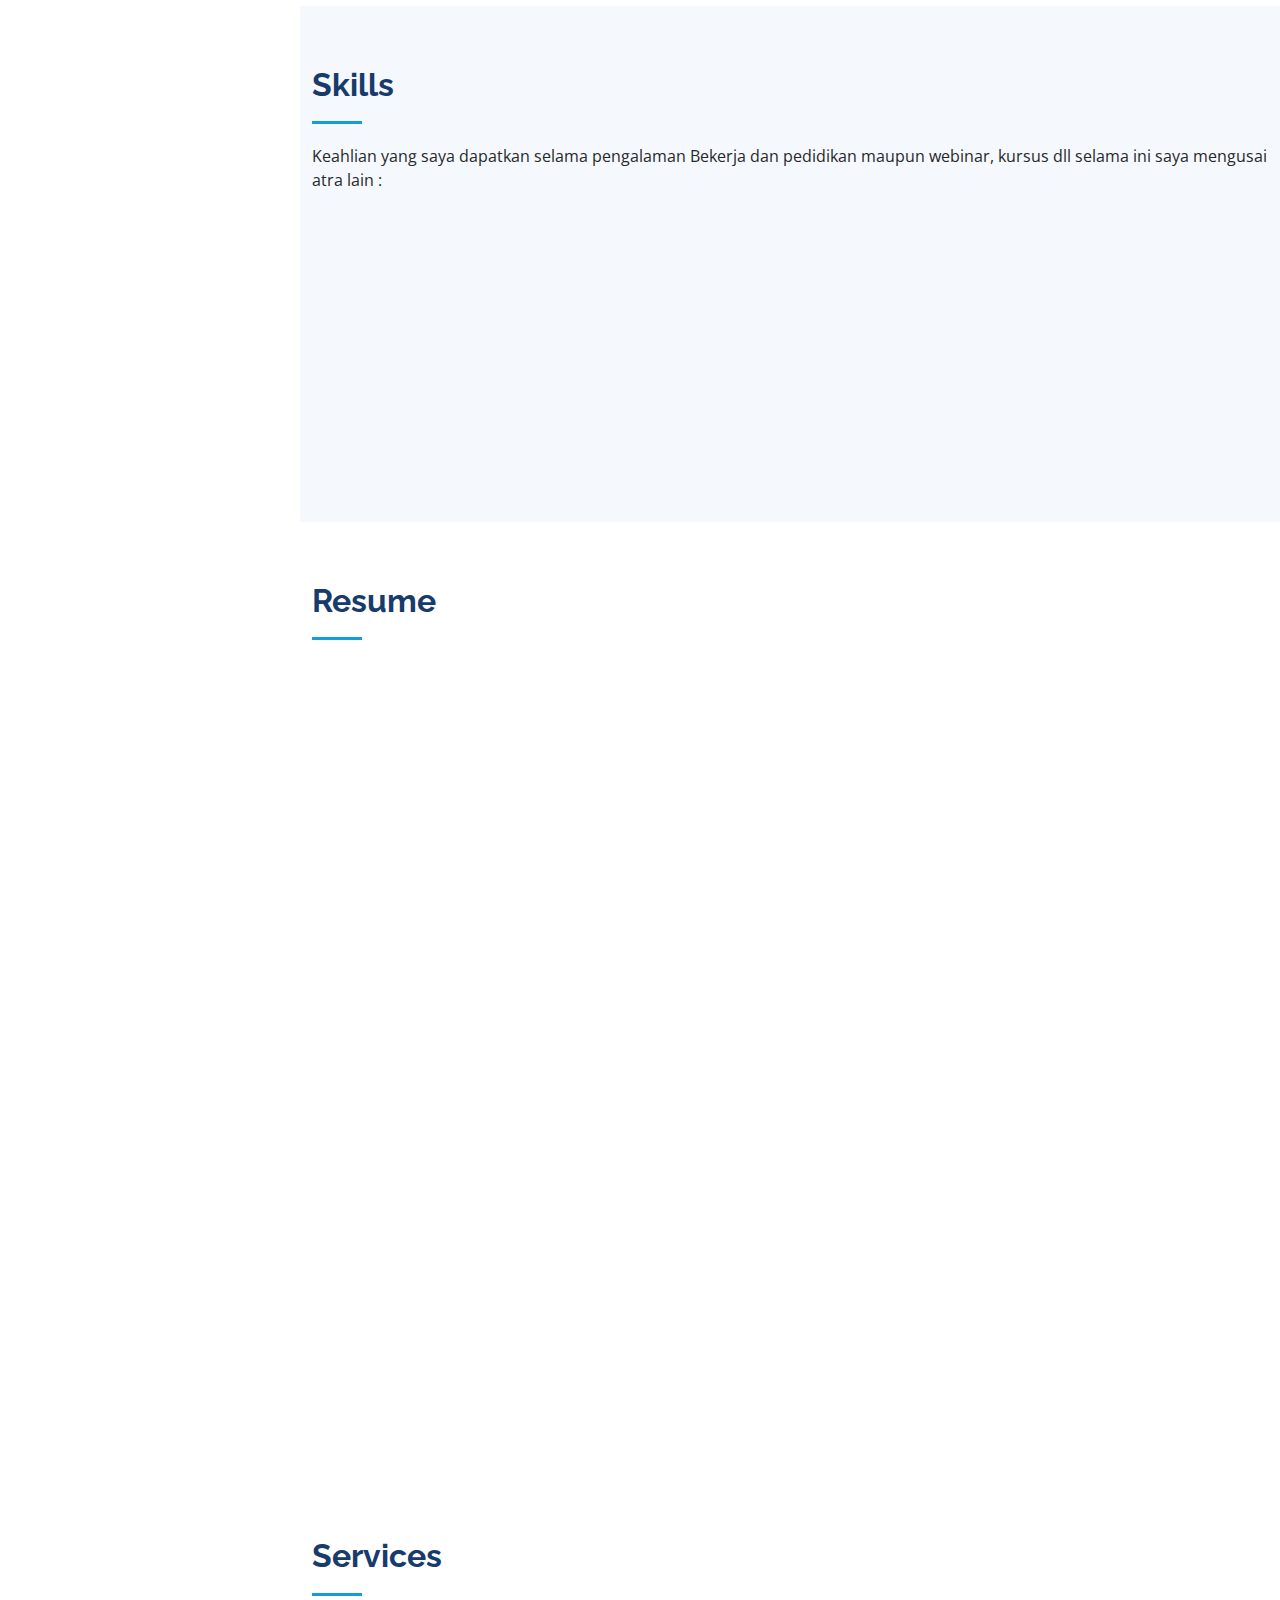
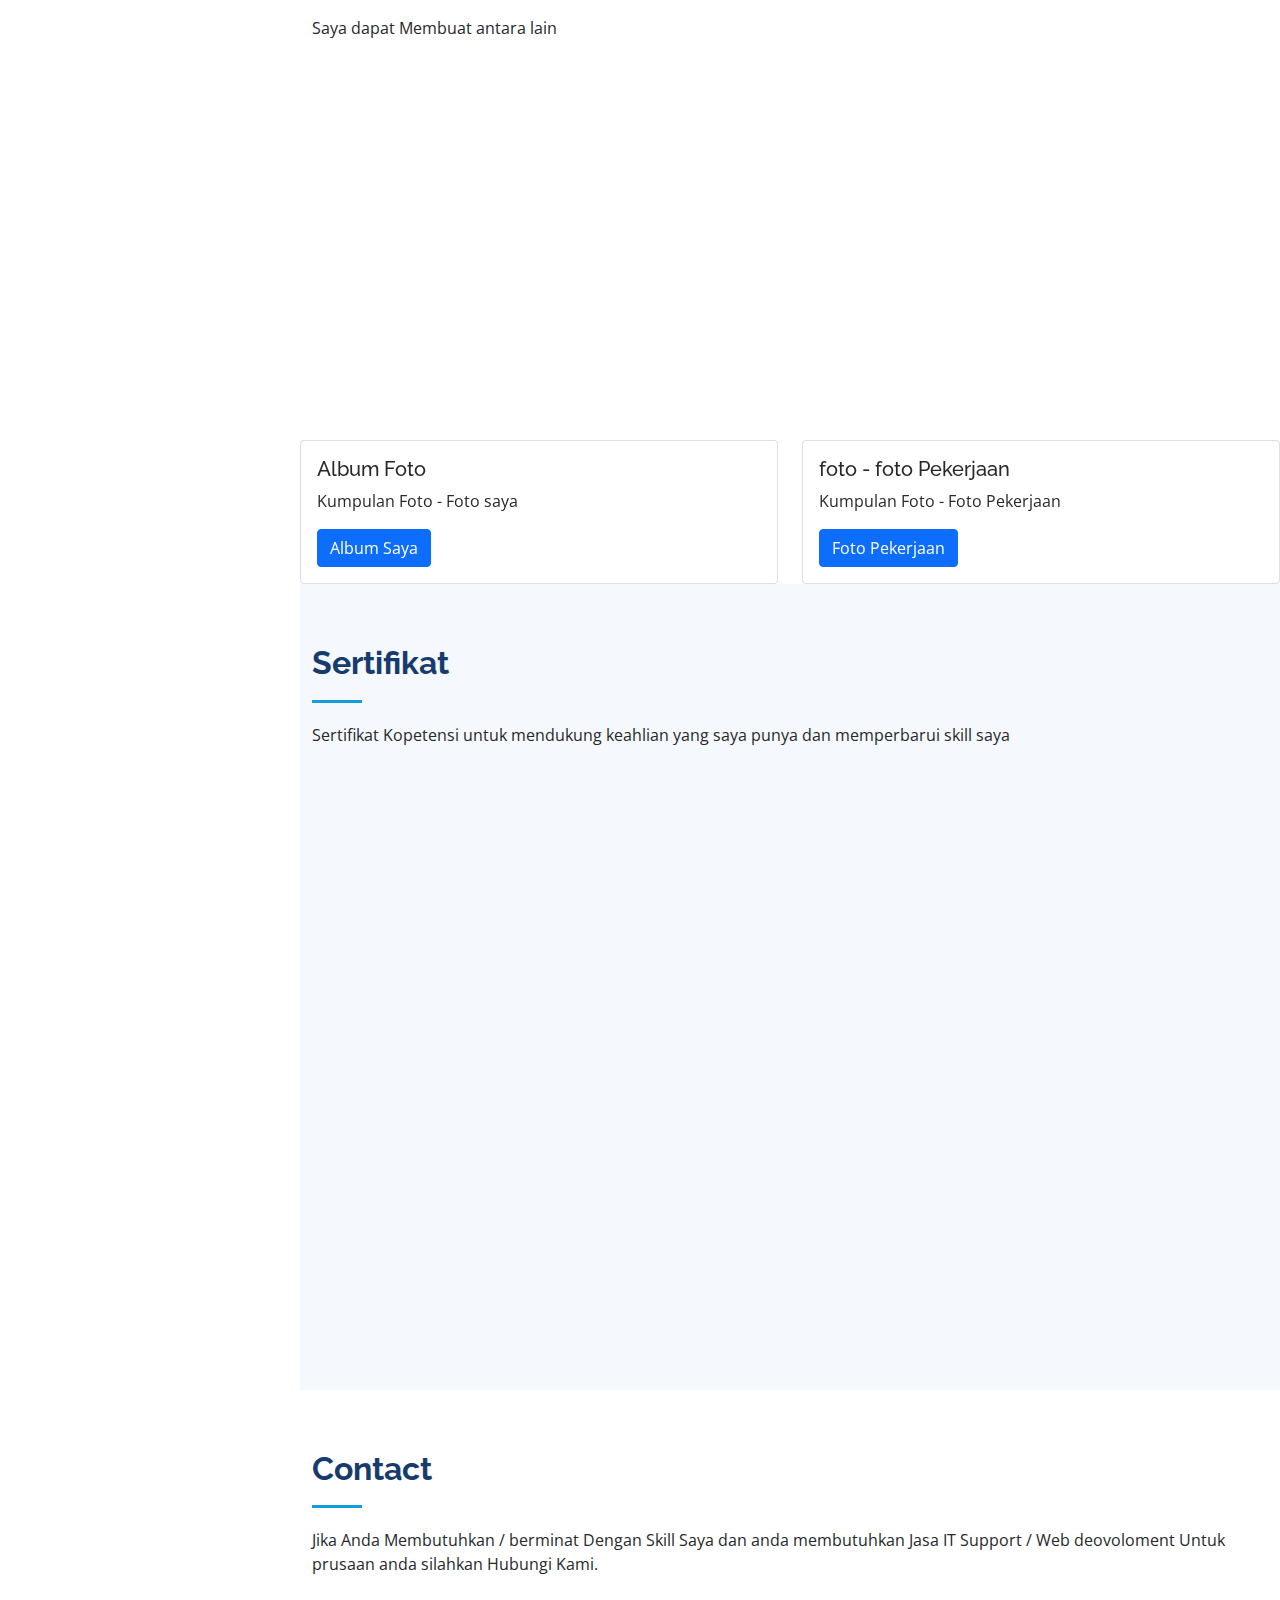
==== commit 44858306: "menambahkan" ====
--- a/index.html
+++ b/index.html
@@ -379,6 +379,24 @@
                 <a href="assets/img/sertifikat/sertifikat3.jpg" data-gallery="portfolioGallery" class="portfolio-lightbox" title="TOIC"><i class="bx bx-plus"></i></a>
               </div>
             </div>
+
+          </div>
+          <div class="col-lg-4 col-md-6 portfolio-item filter-web">
+            <div class="portfolio-wrap">
+              <img src="assets/img/sertifikat/sertifikat4.jpg" class="img-fluid" alt="">
+              <div class="portfolio-links">
+                <a href="assets/img/sertifikat/sertifikat4.jpg" data-gallery="portfolioGallery" class="portfolio-lightbox" title="TOIC"><i class="bx bx-plus"></i></a>
+              </div>
+            </div>
+          </div>
+          
+          <div class="col-lg-4 col-md-6 portfolio-item filter-web">
+            <div class="portfolio-wrap">
+              <img src="assets/img/sertifikat/sertifikat5.jpg" class="img-fluid" alt="">
+              <div class="portfolio-links">
+                <a href="assets/img/sertifikat/sertifikat5.jpg" data-gallery="portfolioGallery" class="portfolio-lightbox" title="TOIC"><i class="bx bx-plus"></i></a>
+              </div>
+            </div>
           </div>
 
 
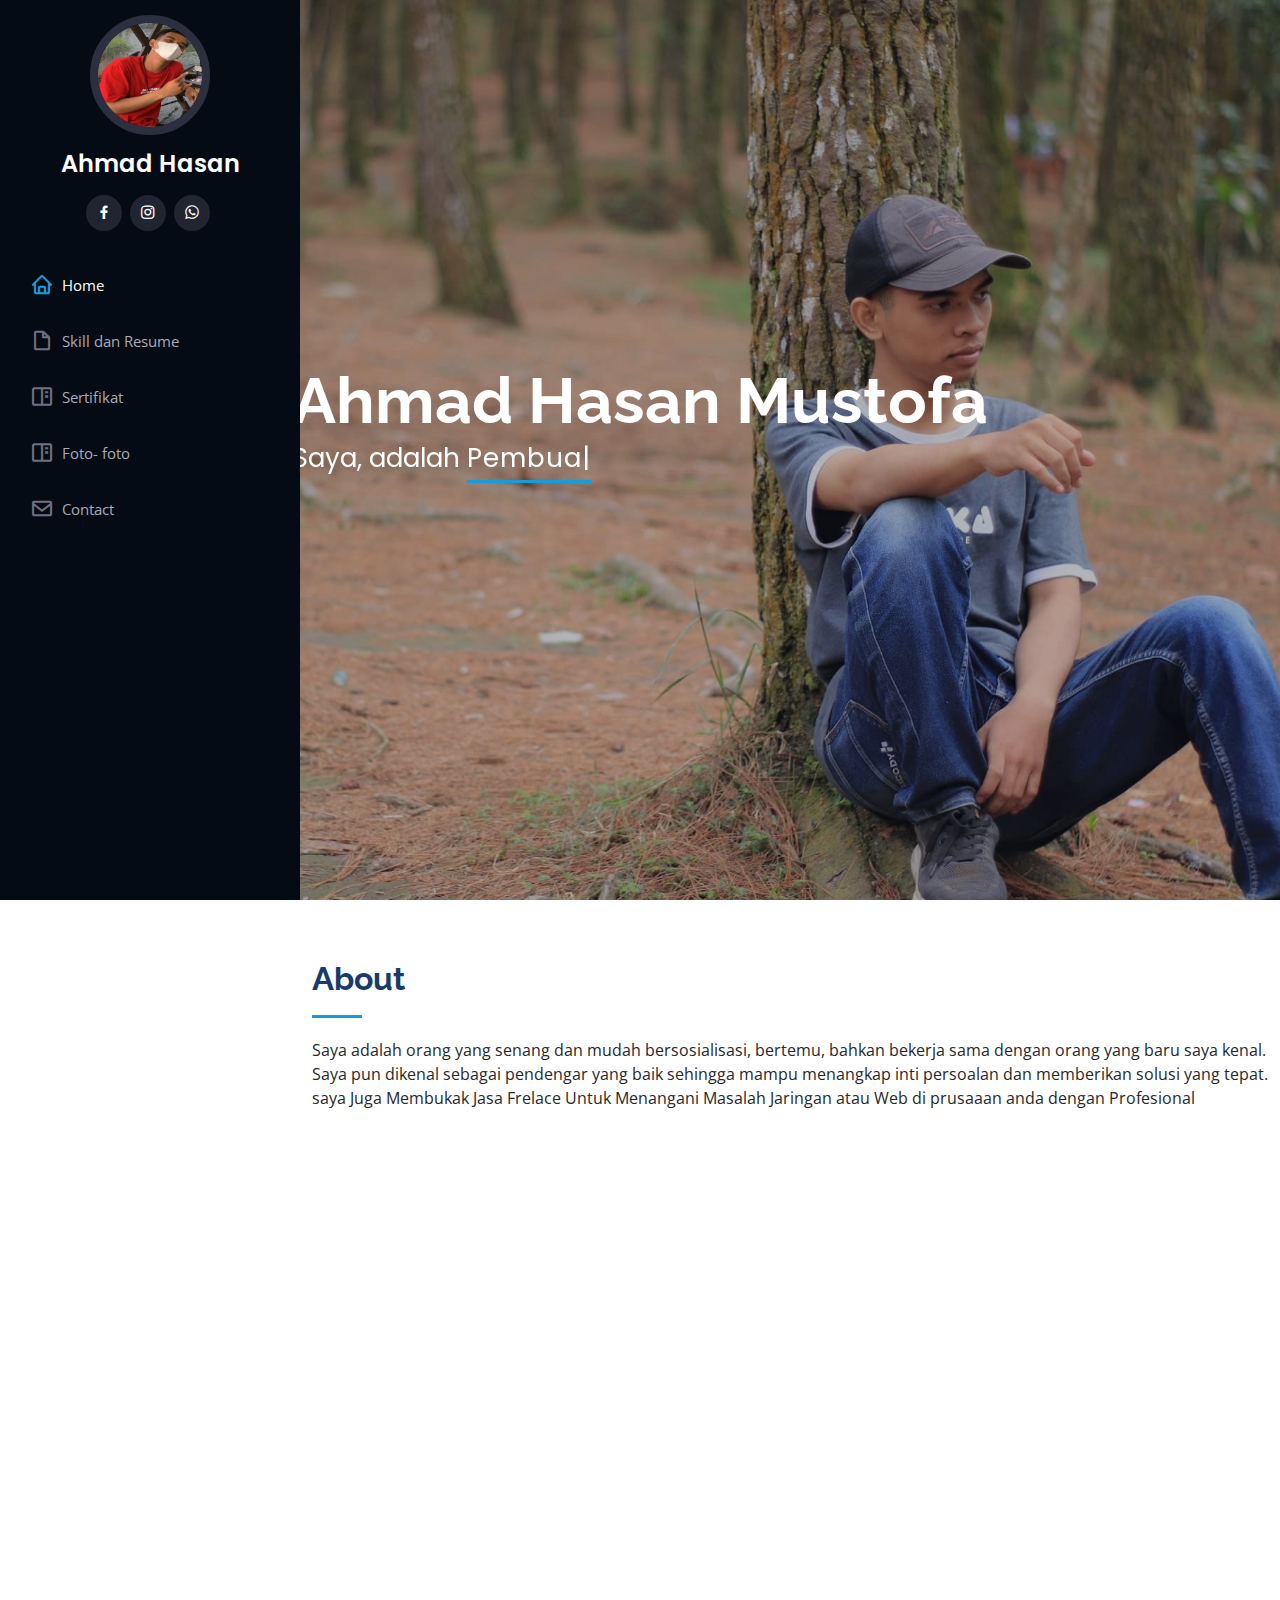
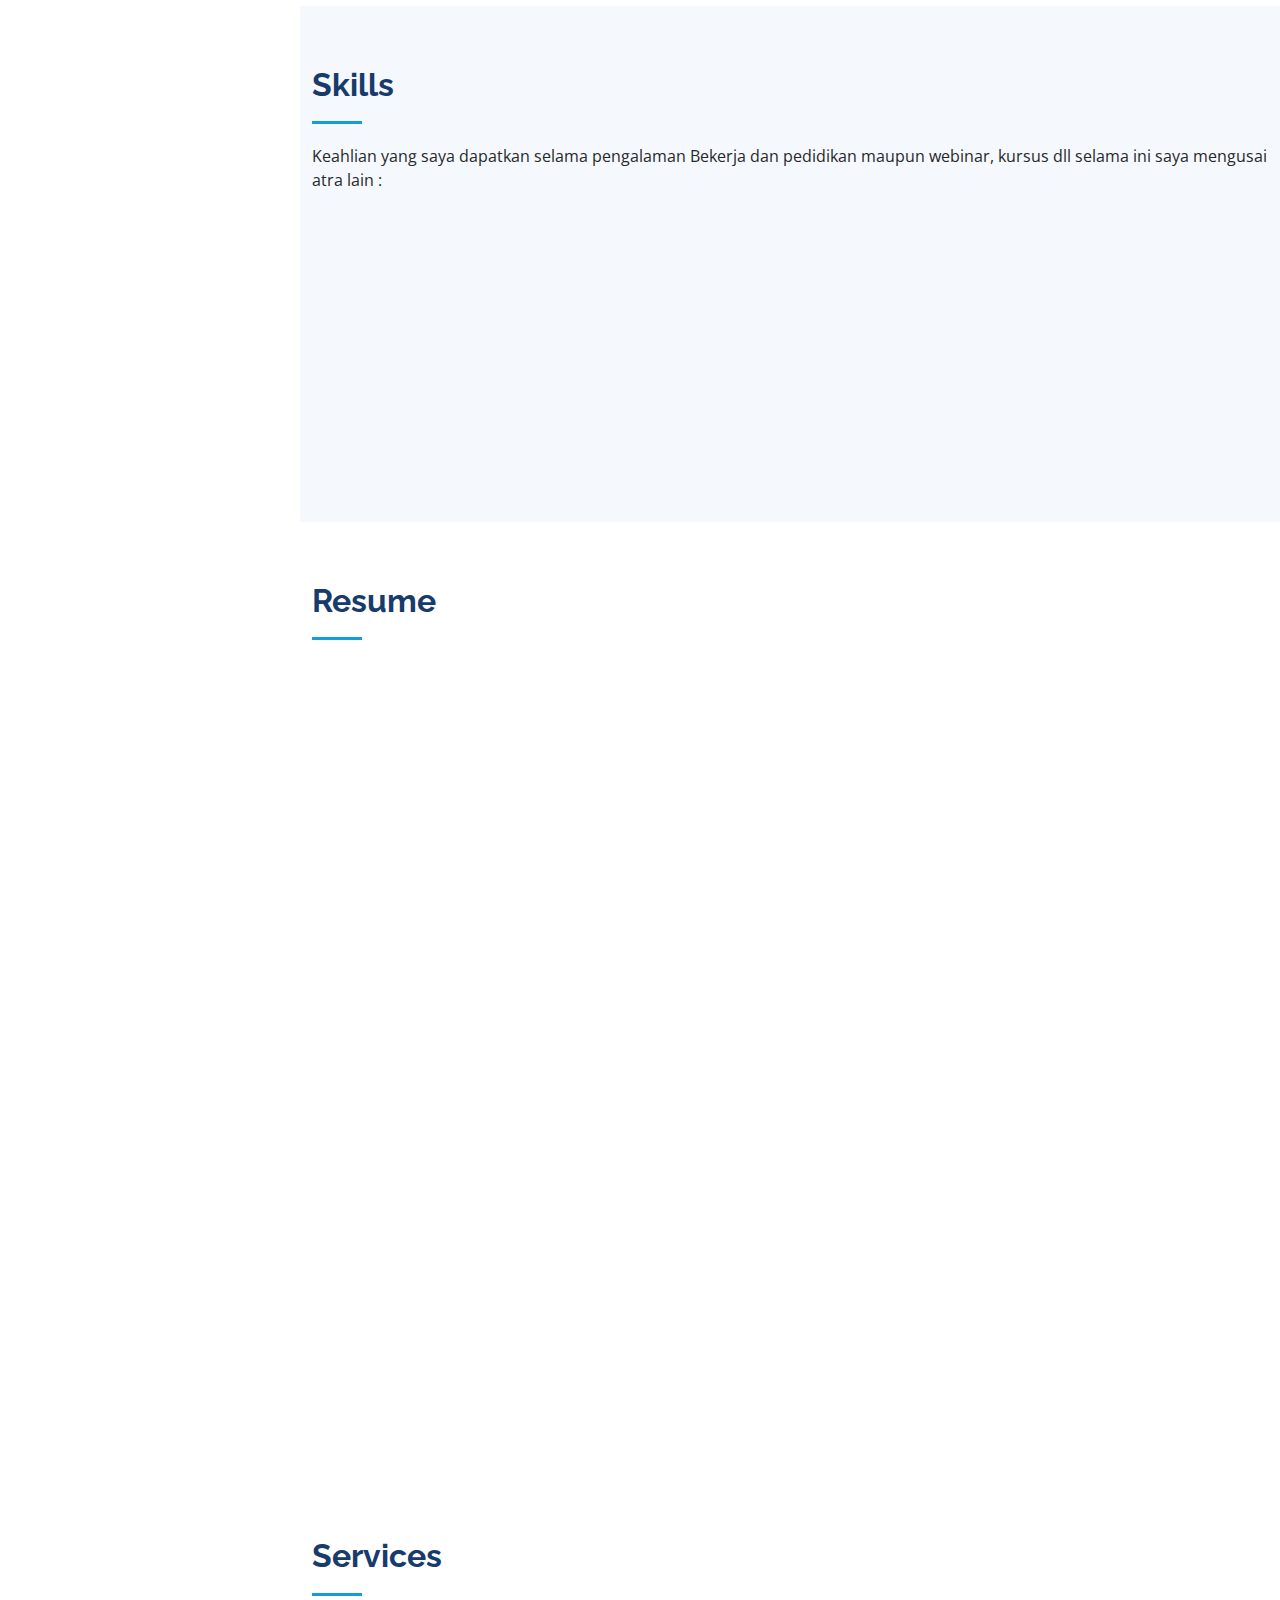
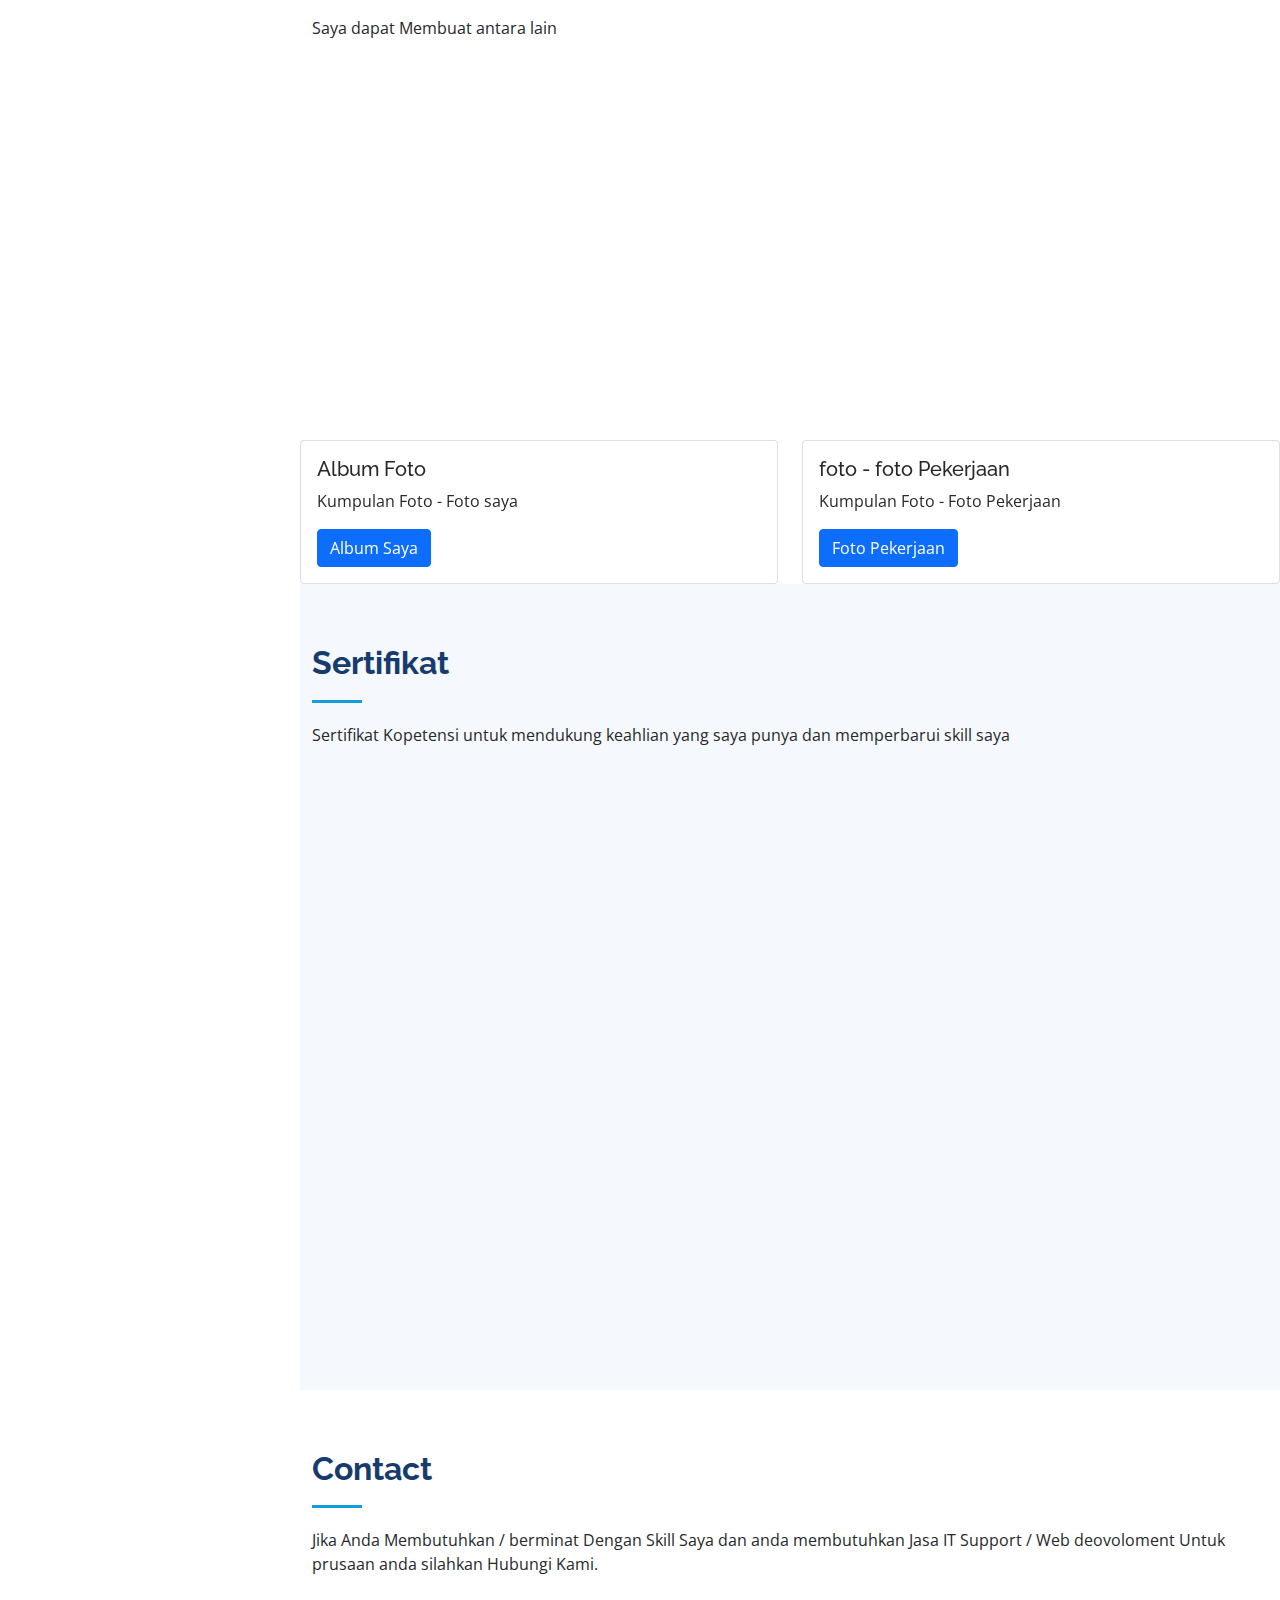
==== commit 45548b75: "menganti" ====
--- a/index.html
+++ b/index.html
@@ -134,9 +134,9 @@
           <div class="col-lg-6" data-aos="fade-up">
 
             <div class="progress">
-              <span class="skill">HTML <i class="val">100%</i></span>
-              <div class="progress-bar-wrap">
-                <div class="progress-bar" role="progressbar" aria-valuenow="100" aria-valuemin="0" aria-valuemax="100"></div>
+              <span class="skill">HTML <i class="val">90%</i></span>
+              <div class="progress-bar-wrap">
+                <div class="progress-bar" role="progressbar" aria-valuenow="90" aria-valuemin="0" aria-valuemax="90"></div>
               </div>
             </div>
 
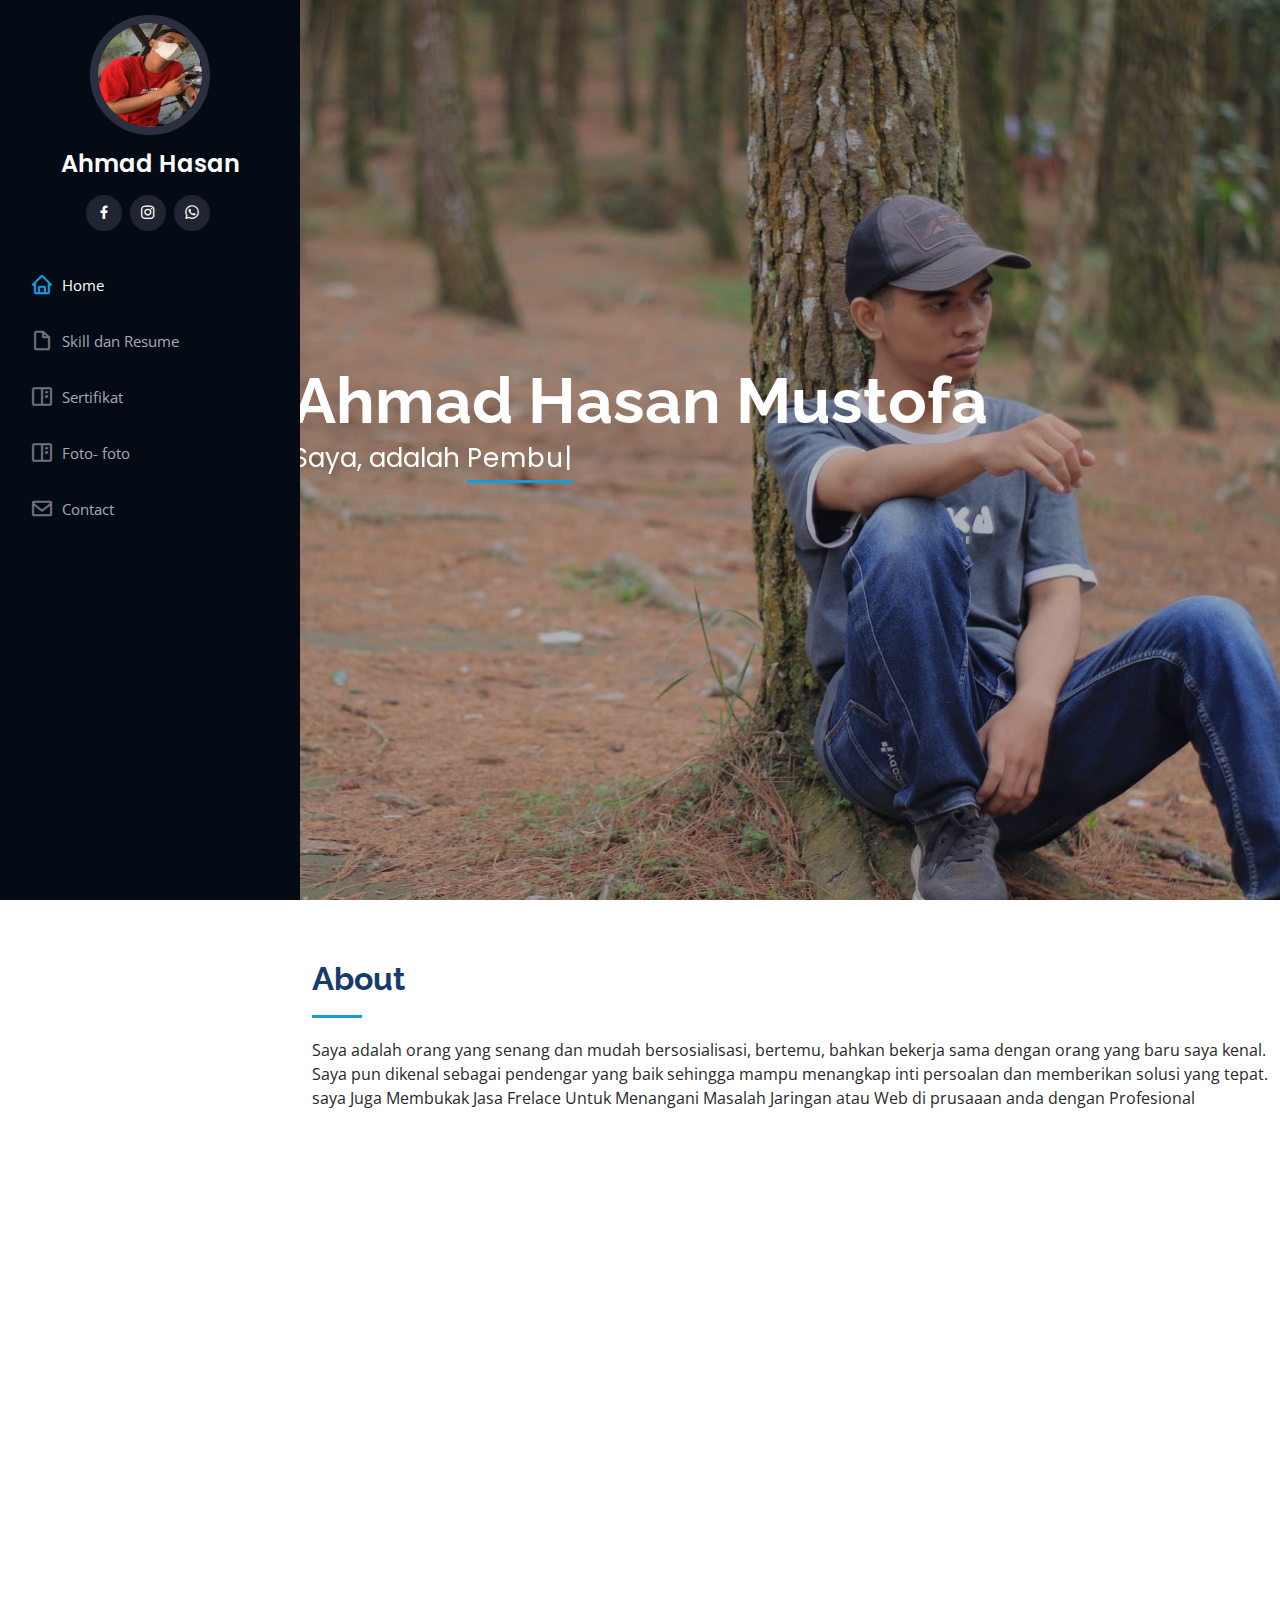
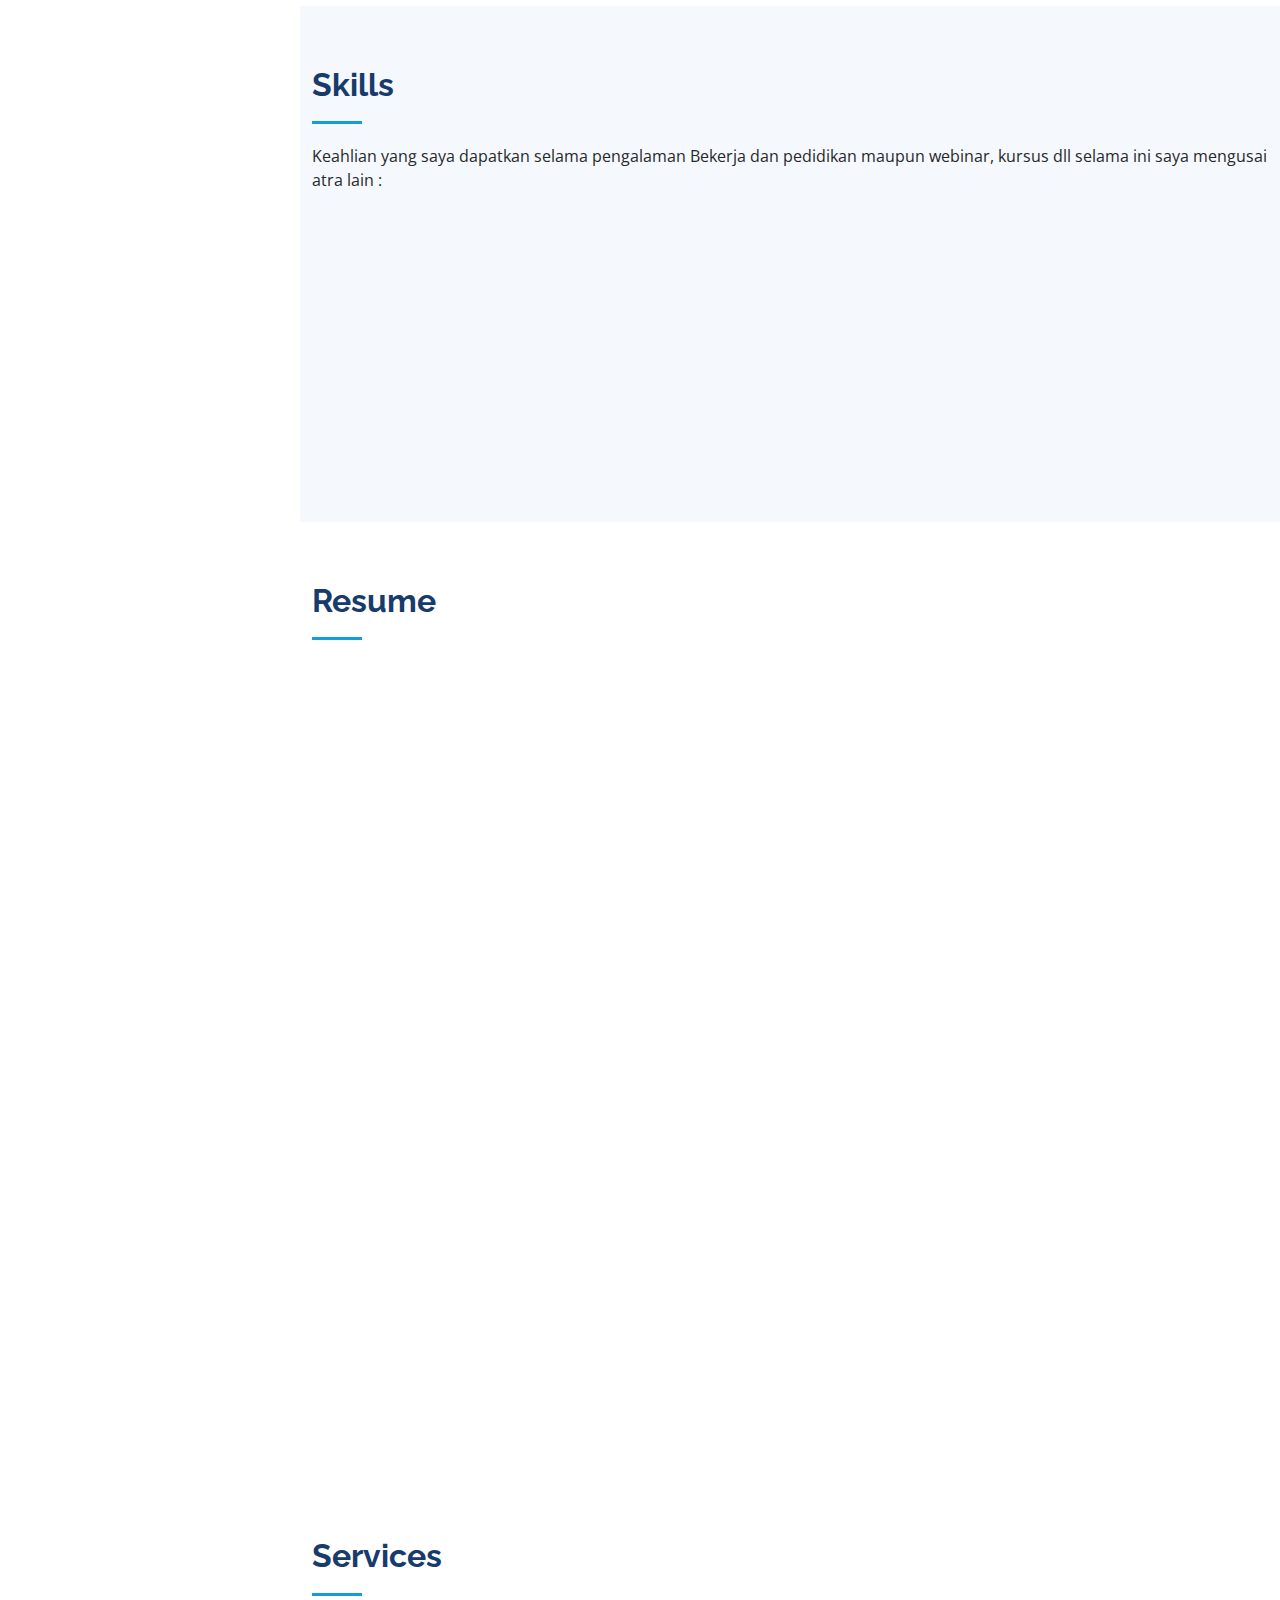
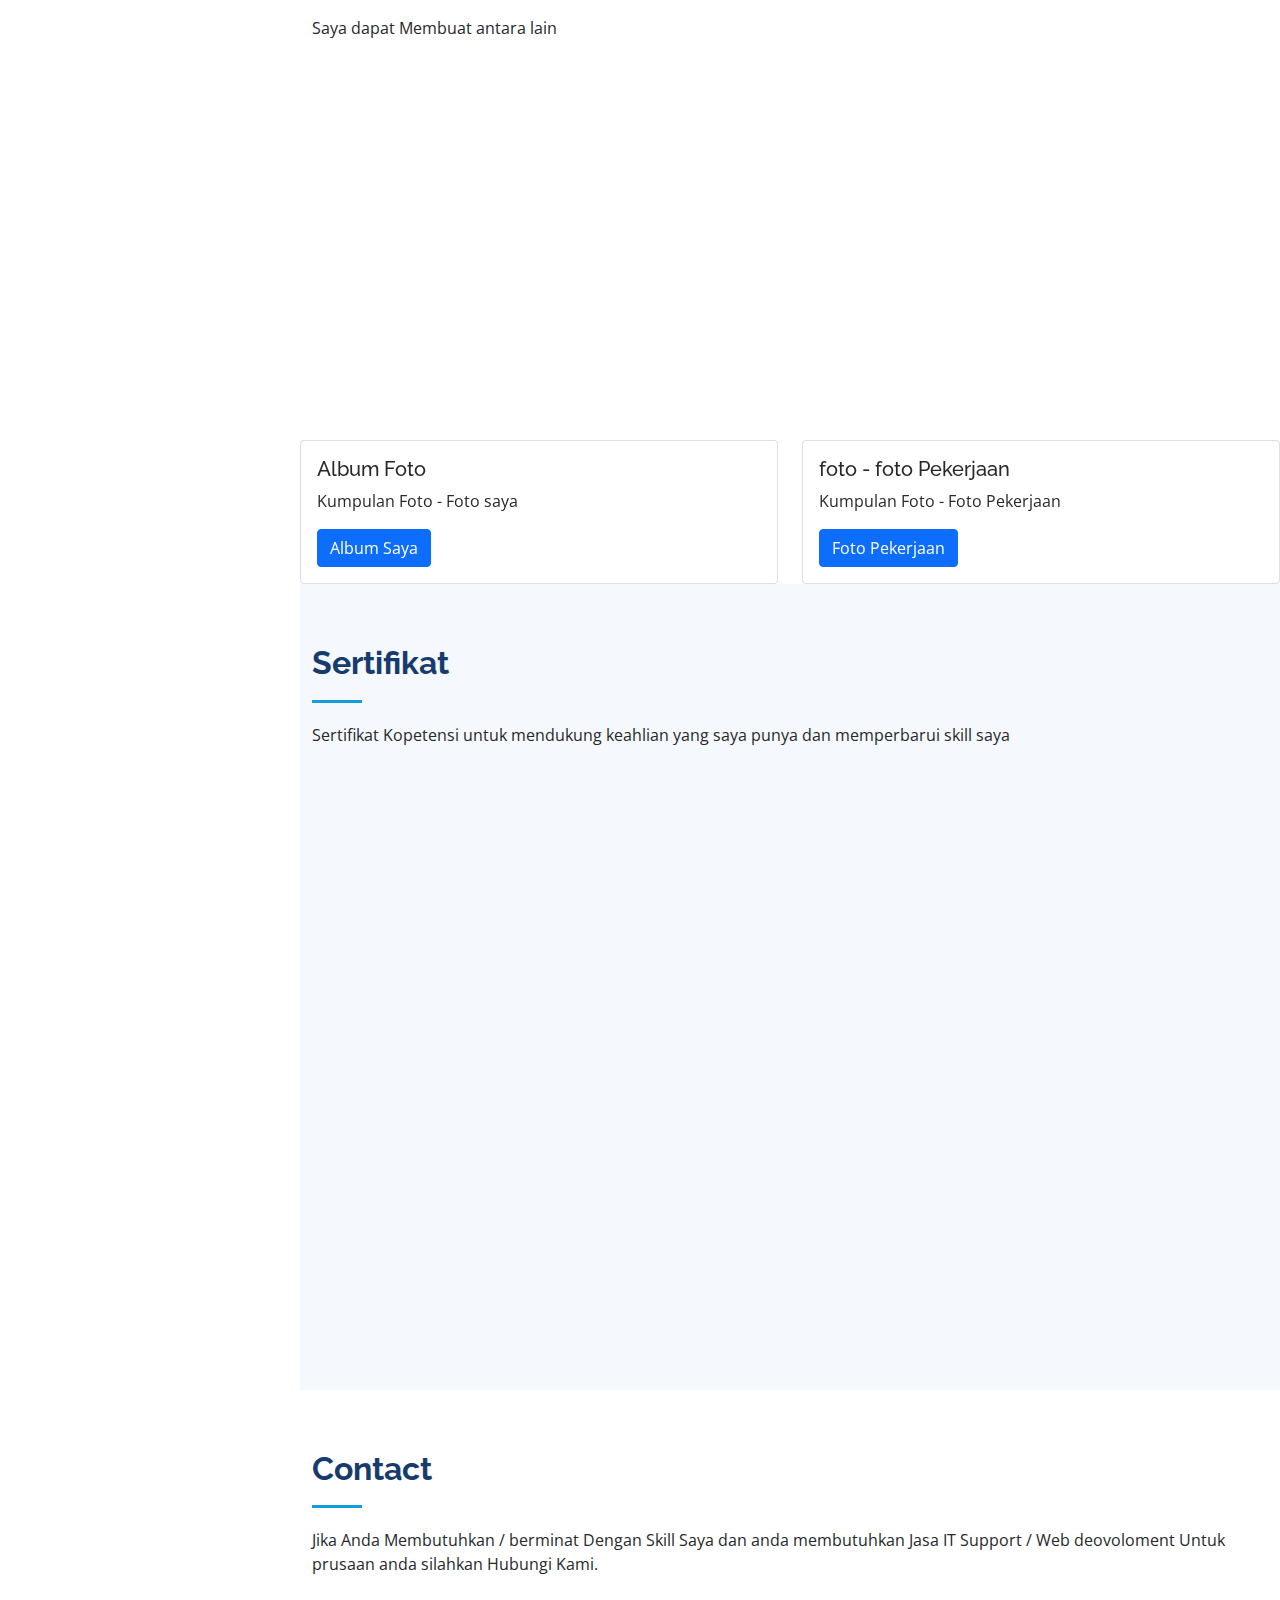
==== commit dded0e59: "menggati pesrsen skil html" ====
--- a/index.html
+++ b/index.html
@@ -136,7 +136,7 @@
             <div class="progress">
               <span class="skill">HTML <i class="val">90%</i></span>
               <div class="progress-bar-wrap">
-                <div class="progress-bar" role="progressbar" aria-valuenow="90" aria-valuemin="0" aria-valuemax="90"></div>
+                <div class="progress-bar" role="progressbar" aria-valuenow="90" aria-valuemin="0" aria-valuemax="100"></div>
               </div>
             </div>
 
